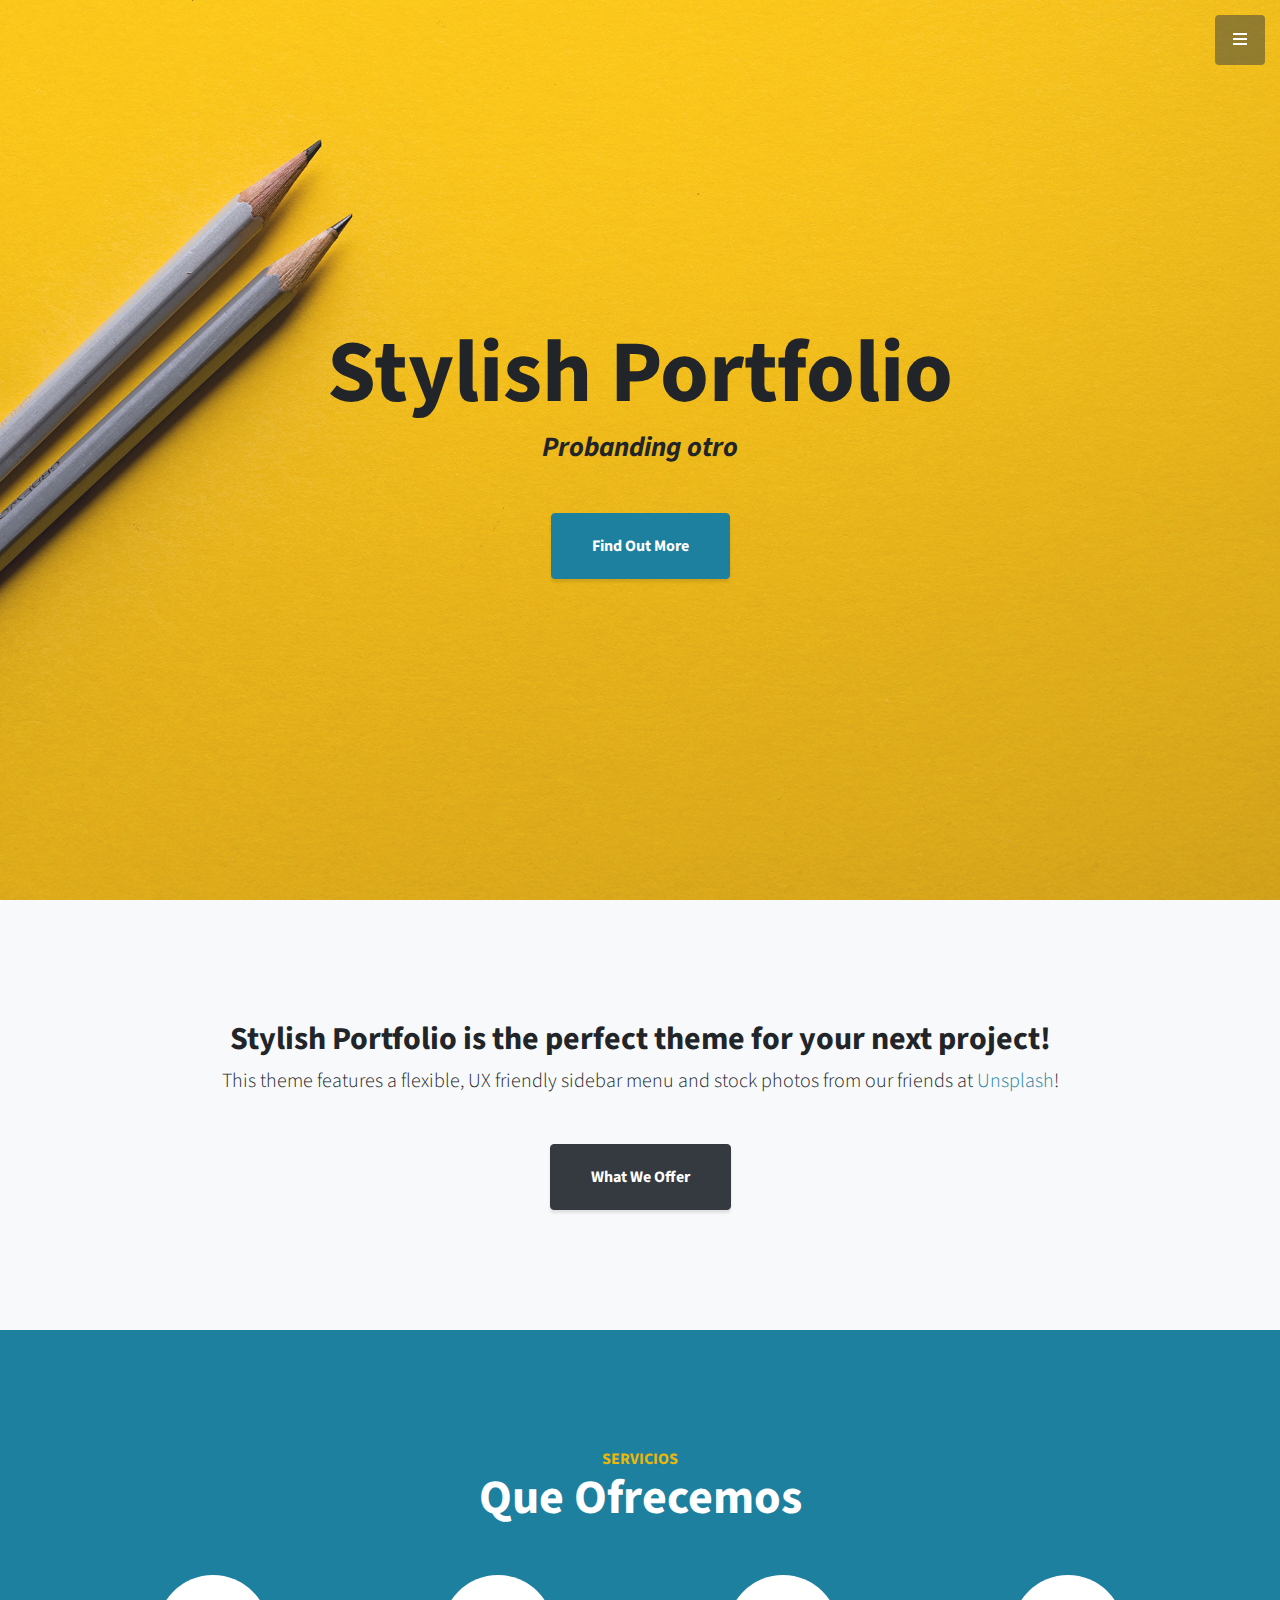
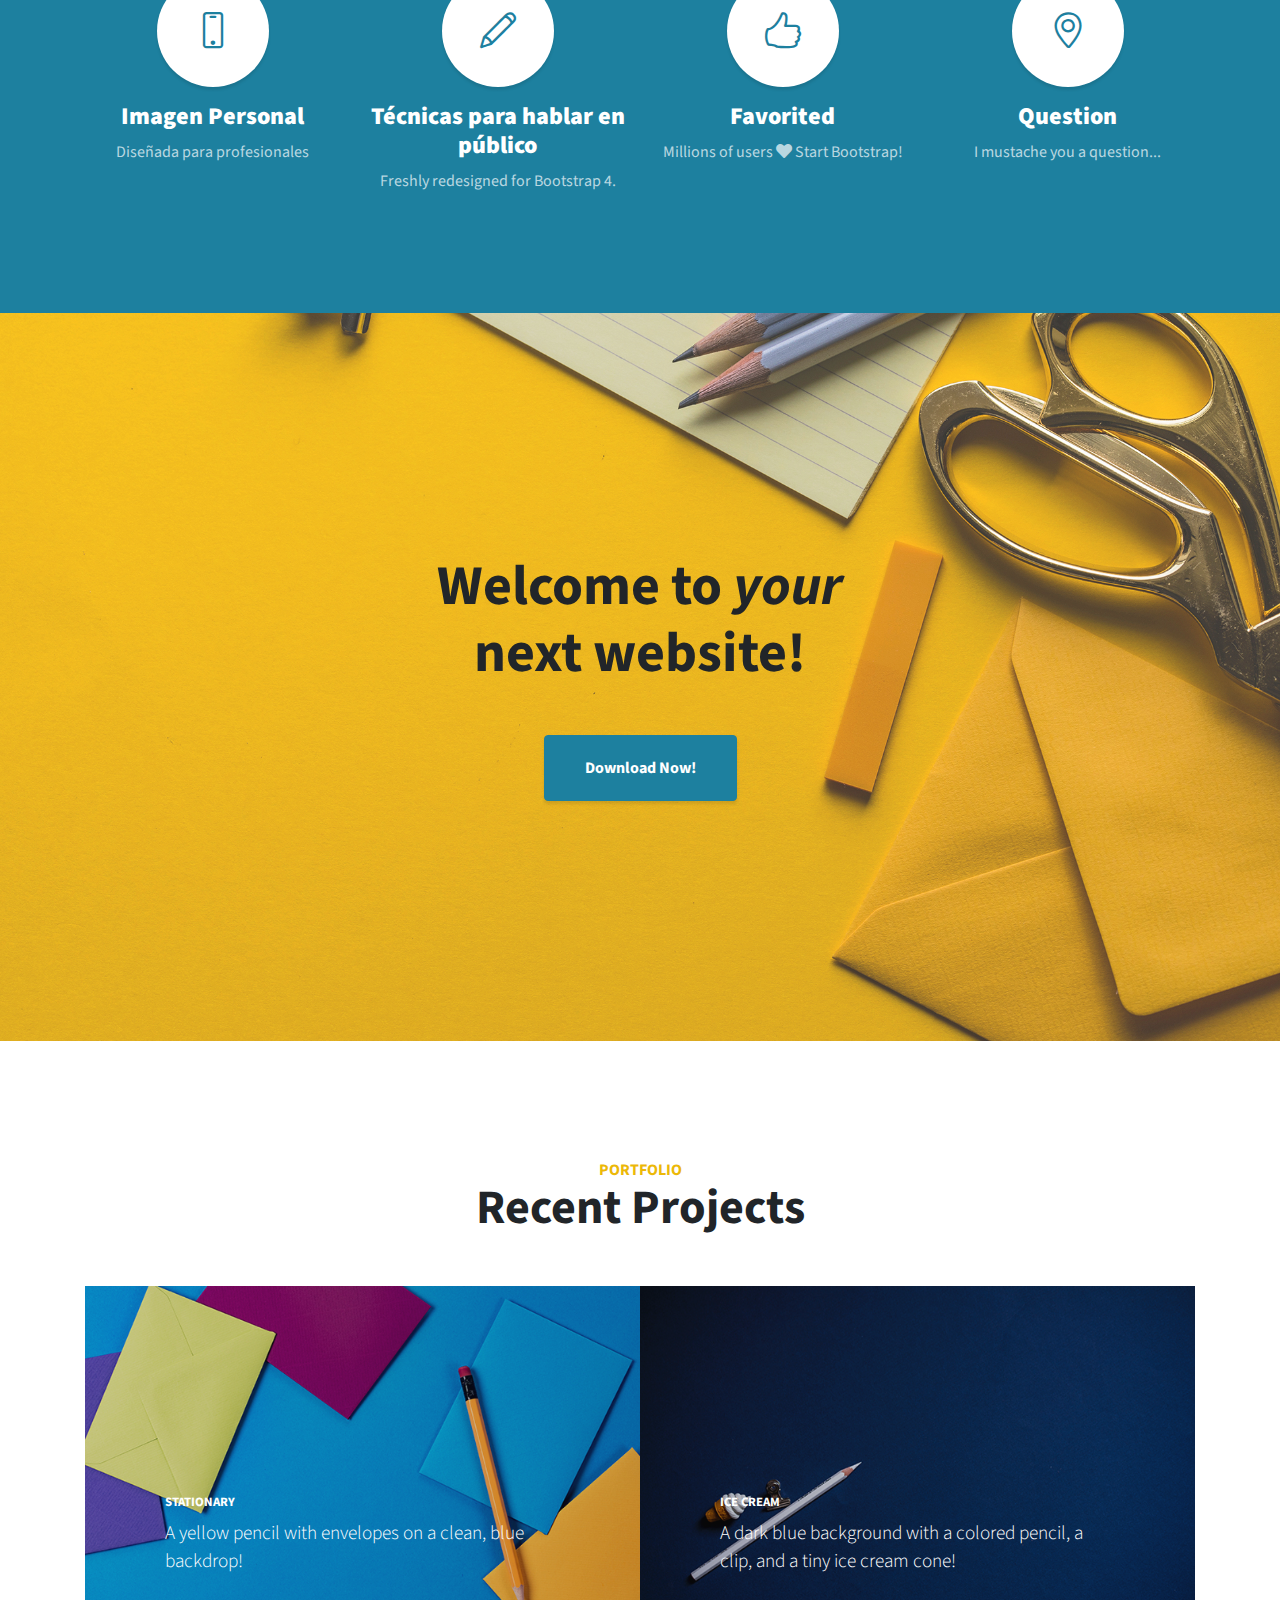
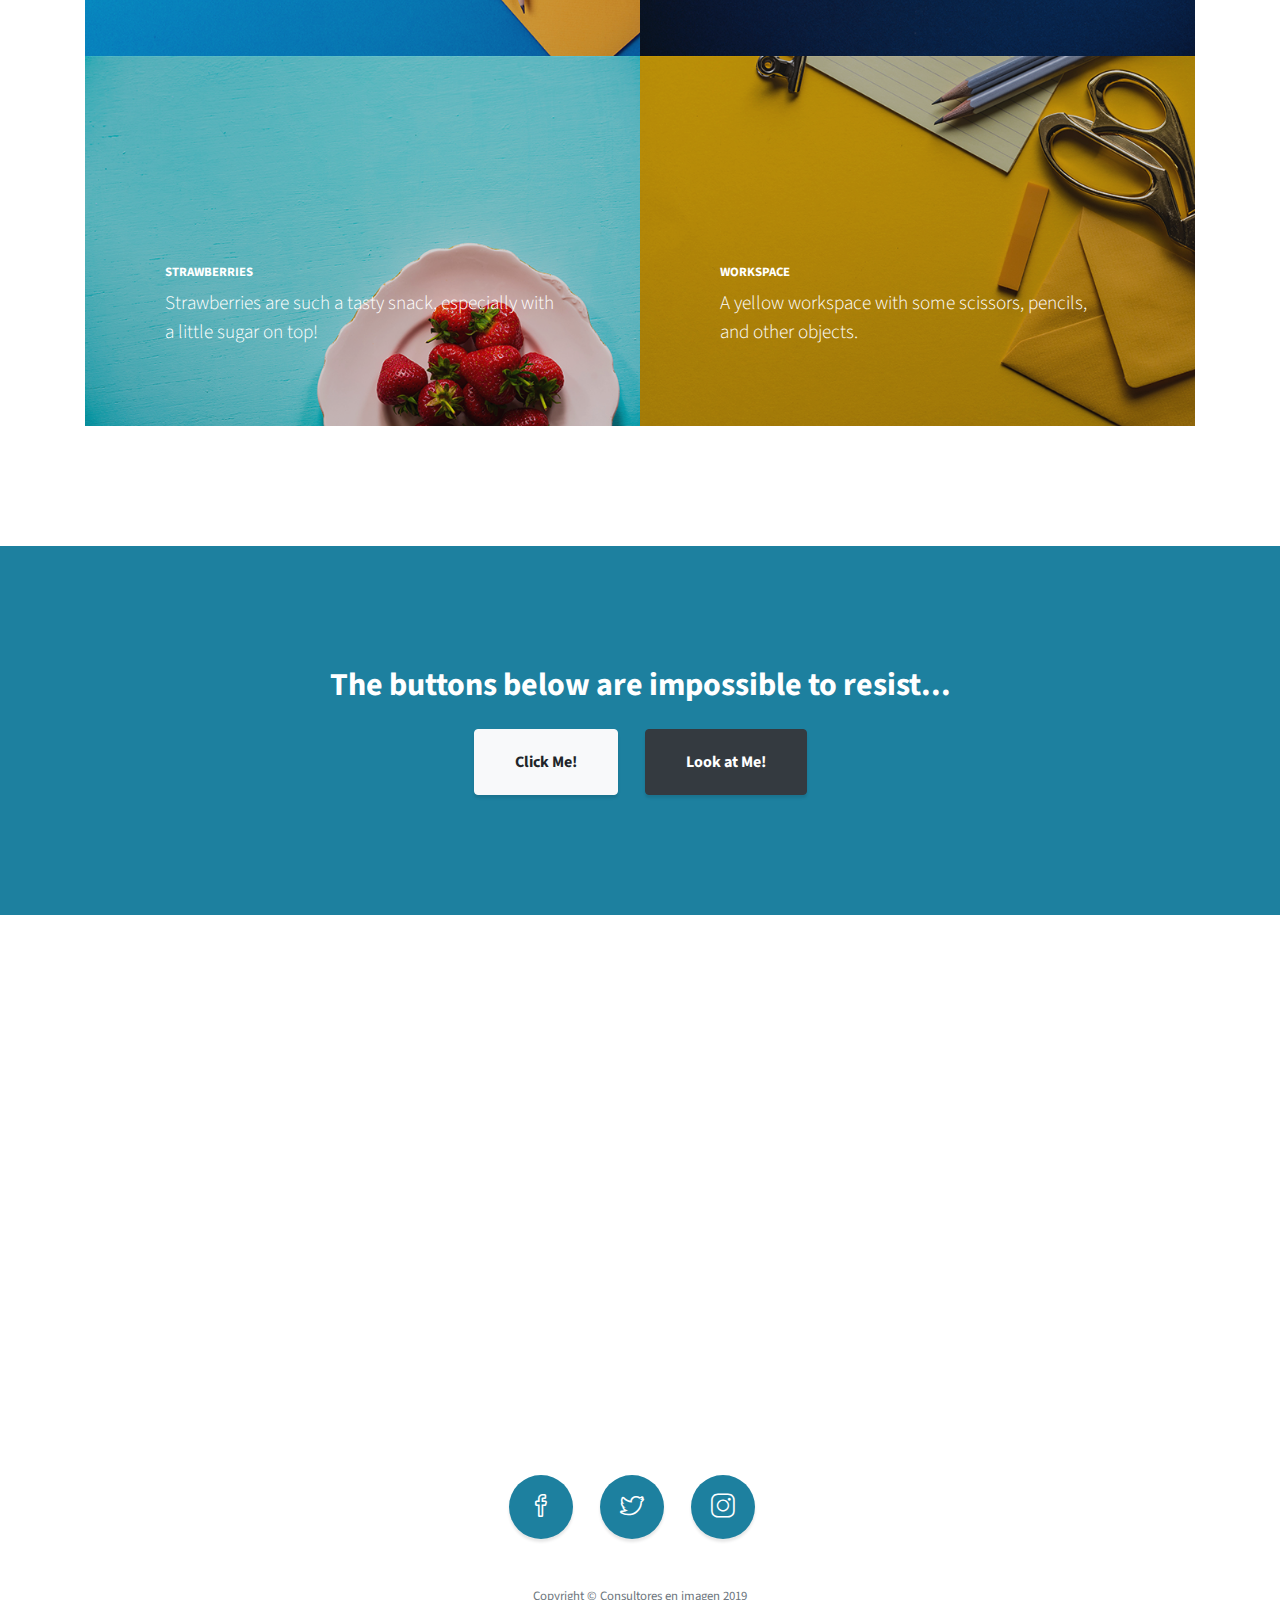
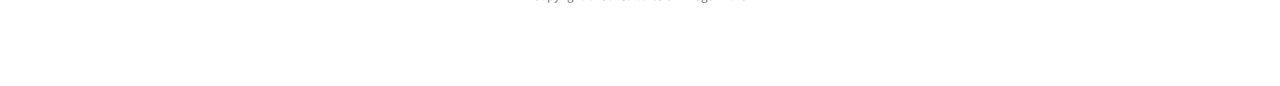
==== otro.html @ 64cc4045 "nueva pagina- link otro" ====
<!DOCTYPE html>
<html lang="en">

<head>

  <meta charset="utf-8">
  <meta name="viewport" content="width=device-width, initial-scale=1, shrink-to-fit=no">
  <meta name="description" content="">
  <meta name="author" content="">

  <title>Consultores en imagen</title>

  <!-- Bootstrap Core CSS -->
  <link href="vendor/bootstrap/css/bootstrap.min.css" rel="stylesheet">

  <!-- Custom Fonts -->
  <link href="vendor/fontawesome-free/css/all.min.css" rel="stylesheet" type="text/css">
  <link href="https://fonts.googleapis.com/css?family=Source+Sans+Pro:300,400,700,300italic,400italic,700italic" rel="stylesheet" type="text/css">
  <link href="vendor/simple-line-icons/css/simple-line-icons.css" rel="stylesheet">

  <!-- Custom CSS -->
  <link href="css/stylish-portfolio.min.css" rel="stylesheet">

</head>

<body id="page-top">

  <!-- Navigation -->
  <a class="menu-toggle rounded" href="#">
    <i class="fas fa-bars"></i>
  </a>
  <nav id="sidebar-wrapper">
    <ul class="sidebar-nav">
      <li class="sidebar-brand">
        <a class="js-scroll-trigger" href="#page-top">Start Bootstrap</a>
      </li>
      <li class="sidebar-nav-item">
        <a class="js-scroll-trigger" href="#page-top">Home</a>
      </li>
      <li class="sidebar-nav-item">
        <a class="js-scroll-trigger" href="#about">About</a>
      </li>
      <li class="sidebar-nav-item">
        <a class="js-scroll-trigger" href="#services">Services</a>
      </li>
      <li class="sidebar-nav-item">
        <a class="js-scroll-trigger" href="#portfolio">Portfolio</a>
      </li>
      <li class="sidebar-nav-item">
        <a class="js-scroll-trigger" href="#contact">Contact</a>
      </li>
    </ul>
  </nav>

  <!-- Header -->
  <header class="masthead d-flex">
    <div class="container text-center my-auto">
      <h1 class="mb-1">Stylish Portfolio</h1>
      <h3 class="mb-5">
        <em>Probanding otro
        </em>
      </h3>
      <a class="btn btn-primary btn-xl js-scroll-trigger" href="#about">Find Out More</a>
    </div>
    <div class="overlay"></div>
  </header>

  <!-- About -->
  <section class="content-section bg-light" id="about">
    <div class="container text-center">
      <div class="row">
        <div class="col-lg-10 mx-auto">
          <h2>Stylish Portfolio is the perfect theme for your next project!</h2>
          <p class="lead mb-5">This theme features a flexible, UX friendly sidebar menu and stock photos from our friends at
            <a href="https://unsplash.com/">Unsplash</a>!</p>
          <a class="btn btn-dark btn-xl js-scroll-trigger" href="#services">What We Offer</a>
        </div>
      </div>
    </div>
  </section>

  <!-- Services -->
  <section class="content-section bg-primary text-white text-center" id="services">
    <div class="container">
      <div class="content-section-heading">
        <h3 class="text-secondary mb-0">Servicios</h3>
        <h2 class="mb-5">Que Ofrecemos</h2>
      </div>
      <div class="row">
        <div class="col-lg-3 col-md-6 mb-5 mb-lg-0">
          <span class="service-icon rounded-circle mx-auto mb-3">
            <i class="icon-screen-smartphone"></i>
          </span>
          <h4>
            <strong>Imagen Personal</strong>
          </h4>
          <p class="text-faded mb-0">Diseñada para profesionales</p>
        </div>
        <div class="col-lg-3 col-md-6 mb-5 mb-lg-0">
          <span class="service-icon rounded-circle mx-auto mb-3">
            <i class="icon-pencil"></i>
          </span>
          <h4>
            <strong>Técnicas para hablar en público</strong>
          </h4>
          <p class="text-faded mb-0">Freshly redesigned for Bootstrap 4.</p>
        </div>
        <div class="col-lg-3 col-md-6 mb-5 mb-md-0">
          <span class="service-icon rounded-circle mx-auto mb-3">
            <i class="icon-like"></i>
          </span>
          <h4>
            <strong>Favorited</strong>
          </h4>
          <p class="text-faded mb-0">Millions of users
            <i class="fas fa-heart"></i>
            Start Bootstrap!</p>
        </div>
        <div class="col-lg-3 col-md-6">
          <span class="service-icon rounded-circle mx-auto mb-3">
            <i class="icon-location-pin"></i>
          </span>
          <h4>
            <strong>Question</strong>
          </h4>
          <p class="text-faded mb-0">I mustache you a question...</p>
        </div>
      </div>
    </div>
  </section>

  <!-- Callout -->
  <section class="callout">
    <div class="container text-center">
      <h2 class="mx-auto mb-5">Welcome to
        <em>your</em>
        next website!</h2>
      <a class="btn btn-primary btn-xl" href="https://startbootstrap.com/template-overviews/stylish-portfolio/">Download Now!</a>
    </div>
  </section>

  <!-- Portfolio -->
  <section class="content-section" id="portfolio">
    <div class="container">
      <div class="content-section-heading text-center">
        <h3 class="text-secondary mb-0">Portfolio</h3>
        <h2 class="mb-5">Recent Projects</h2>
      </div>
      <div class="row no-gutters">
        <div class="col-lg-6">
          <a class="portfolio-item" href="#">
            <span class="caption">
              <span class="caption-content">
                <h2>Stationary</h2>
                <p class="mb-0">A yellow pencil with envelopes on a clean, blue backdrop!</p>
              </span>
            </span>
            <img class="img-fluid" src="img/portfolio-1.jpg" alt="">
          </a>
        </div>
        <div class="col-lg-6">
          <a class="portfolio-item" href="#">
            <span class="caption">
              <span class="caption-content">
                <h2>Ice Cream</h2>
                <p class="mb-0">A dark blue background with a colored pencil, a clip, and a tiny ice cream cone!</p>
              </span>
            </span>
            <img class="img-fluid" src="img/portfolio-2.jpg" alt="">
          </a>
        </div>
        <div class="col-lg-6">
          <a class="portfolio-item" href="#">
            <span class="caption">
              <span class="caption-content">
                <h2>Strawberries</h2>
                <p class="mb-0">Strawberries are such a tasty snack, especially with a little sugar on top!</p>
              </span>
            </span>
            <img class="img-fluid" src="img/portfolio-3.jpg" alt="">
          </a>
        </div>
        <div class="col-lg-6">
          <a class="portfolio-item" href="#">
            <span class="caption">
              <span class="caption-content">
                <h2>Workspace</h2>
                <p class="mb-0">A yellow workspace with some scissors, pencils, and other objects.</p>
              </span>
            </span>
            <img class="img-fluid" src="img/portfolio-4.jpg" alt="">
          </a>
        </div>
      </div>
    </div>
  </section>

  <!-- Call to Action -->
  <section class="content-section bg-primary text-white">
    <div class="container text-center">
      <h2 class="mb-4">The buttons below are impossible to resist...</h2>
      <a href="#" class="btn btn-xl btn-light mr-4">Click Me!</a>
      <a href="#" class="btn btn-xl btn-dark">Look at Me!</a>
    </div>
  </section>

  <!-- Map -->
  <section id="contact" class="map">
    <iframe width="100%" height="100%" frameborder="0" scrolling="no" marginheight="0" marginwidth="0" src="https://maps.google.com/maps?f=q&amp;source=s_q&amp;hl=en&amp;geocode=&amp;q=Twitter,+Inc.,+Market+Street,+San+Francisco,+CA&amp;aq=0&amp;oq=twitter&amp;sll=28.659344,-81.187888&amp;sspn=0.128789,0.264187&amp;ie=UTF8&amp;hq=Twitter,+Inc.,+Market+Street,+San+Francisco,+CA&amp;t=m&amp;z=15&amp;iwloc=A&amp;output=embed"></iframe>
    <br />
    <small>
      <a href="https://www.google.com/maps/place/Avante/@14.5977431,-90.5126934,14z/data=!4m8!1m2!2m1!1s2da.+Calle+23-80,+Zona+15+V.+H.II+Edificio+Avante+Of.+1301!3m4!1s0x8589a375ebe793af:0x4875a5f6a0b02516!8m2!3d14.5836874!4d-90.4870325"></a>
    </small>
  </section>

  <!-- Footer -->
  <footer class="footer text-center">
    <div class="container">
      <ul class="list-inline mb-5">
        <li class="list-inline-item">
          <a class="social-link rounded-circle text-white mr-3" href="http://www.instagram.com/joseeruano">
            <i class="icon-social-facebook"></i>
          </a>
        </li>
        <li class="list-inline-item">
          <a class="social-link rounded-circle text-white mr-3" href="#">
            <i class="icon-social-twitter"></i>
          </a>
        </li>
        <li class="list-inline-item">
          <a class="social-link rounded-circle text-white mr-3" href="http://www.instagram.com/joseeruano">
            <i class="icon-social-instagram"></i>
          </a>
        </li>

          </a>
        </li>
      </ul>
      <p class="text-muted small mb-0">Copyright &copy; Consultores en imagen 2019</p>
    </div>
  </footer>

  <!-- Scroll to Top Button-->
  <a class="scroll-to-top rounded js-scroll-trigger" href="#page-top">
    <i class="fas fa-angle-up"></i>
  </a>

  <!-- Bootstrap core JavaScript -->
  <script src="vendor/jquery/jquery.min.js"></script>
  <script src="vendor/bootstrap/js/bootstrap.bundle.min.js"></script>

  <!-- Plugin JavaScript -->
  <script src="vendor/jquery-easing/jquery.easing.min.js"></script>

  <!-- Custom scripts for this template -->
  <script src="js/stylish-portfolio.min.js"></script>

</body>

</html>
---- vendor/fontawesome-free/css/all.min.css ----
.fa,.fab,.fal,.far,.fas{-moz-osx-font-smoothing:grayscale;-webkit-font-smoothing:antialiased;display:inline-block;font-style:normal;font-variant:normal;text-rendering:auto;line-height:1}.fa-lg{font-size:1.33333em;line-height:.75em;vertical-align:-.0667em}.fa-xs{font-size:.75em}.fa-sm{font-size:.875em}.fa-1x{font-size:1em}.fa-2x{font-size:2em}.fa-3x{font-size:3em}.fa-4x{font-size:4em}.fa-5x{font-size:5em}.fa-6x{font-size:6em}.fa-7x{font-size:7em}.fa-8x{font-size:8em}.fa-9x{font-size:9em}.fa-10x{font-size:10em}.fa-fw{text-align:center;width:1.25em}.fa-ul{list-style-type:none;margin-left:2.5em;padding-left:0}.fa-ul>li{position:relative}.fa-li{left:-2em;position:absolute;text-align:center;width:2em;line-height:inherit}.fa-border{border:.08em solid #eee;border-radius:.1em;padding:.2em .25em .15em}.fa-pull-left{float:left}.fa-pull-right{float:right}.fa.fa-pull-left,.fab.fa-pull-left,.fal.fa-pull-left,.far.fa-pull-left,.fas.fa-pull-left{margin-right:.3em}.fa.fa-pull-right,.fab.fa-pull-right,.fal.fa-pull-right,.far.fa-pull-right,.fas.fa-pull-right{margin-left:.3em}.fa-spin{animation:fa-spin 2s infinite linear}.fa-pulse{animation:fa-spin 1s infinite steps(8)}@keyframes fa-spin{0%{transform:rotate(0deg)}to{transform:rotate(1turn)}}.fa-rotate-90{-ms-filter:"progid:DXImageTransform.Microsoft.BasicImage(rotation=1)";transform:rotate(90deg)}.fa-rotate-180{-ms-filter:"progid:DXImageTransform.Microsoft.BasicImage(rotation=2)";transform:rotate(180deg)}.fa-rotate-270{-ms-filter:"progid:DXImageTransform.Microsoft.BasicImage(rotation=3)";transform:rotate(270deg)}.fa-flip-horizontal{-ms-filter:"progid:DXImageTransform.Microsoft.BasicImage(rotation=0, mirror=1)";transform:scaleX(-1)}.fa-flip-vertical{transform:scaleY(-1)}.fa-flip-both,.fa-flip-horizontal.fa-flip-vertical,.fa-flip-vertical{-ms-filter:"progid:DXImageTransform.Microsoft.BasicImage(rotation=2, mirror=1)"}.fa-flip-both,.fa-flip-horizontal.fa-flip-vertical{transform:scale(-1)}:root .fa-flip-both,:root .fa-flip-horizontal,:root .fa-flip-vertical,:root .fa-rotate-90,:root .fa-rotate-180,:root .fa-rotate-270{filter:none}.fa-stack{display:inline-block;height:2em;line-height:2em;position:relative;vertical-align:middle;width:2.5em}.fa-stack-1x,.fa-stack-2x{left:0;position:absolute;text-align:center;width:100%}.fa-stack-1x{line-height:inherit}.fa-stack-2x{font-size:2em}.fa-inverse{color:#fff}.fa-500px:before{content:"\f26e"}.fa-accessible-icon:before{content:"\f368"}.fa-accusoft:before{content:"\f369"}.fa-acquisitions-incorporated:before{content:"\f6af"}.fa-ad:before{content:"\f641"}.fa-address-book:before{content:"\f2b9"}.fa-address-card:before{content:"\f2bb"}.fa-adjust:before{content:"\f042"}.fa-adn:before{content:"\f170"}.fa-adobe:before{content:"\f778"}.fa-adversal:before{content:"\f36a"}.fa-affiliatetheme:before{content:"\f36b"}.fa-air-freshener:before{content:"\f5d0"}.fa-algolia:before{content:"\f36c"}.fa-align-center:before{content:"\f037"}.fa-align-justify:before{content:"\f039"}.fa-align-left:before{content:"\f036"}.fa-align-right:before{content:"\f038"}.fa-alipay:before{content:"\f642"}.fa-allergies:before{content:"\f461"}.fa-amazon:before{content:"\f270"}.fa-amazon-pay:before{content:"\f42c"}.fa-ambulance:before{content:"\f0f9"}.fa-american-sign-language-interpreting:before{content:"\f2a3"}.fa-amilia:before{content:"\f36d"}.fa-anchor:before{content:"\f13d"}.fa-android:before{content:"\f17b"}.fa-angellist:before{content:"\f209"}.fa-angle-double-down:before{content:"\f103"}.fa-angle-double-left:before{content:"\f100"}.fa-angle-double-right:before{content:"\f101"}.fa-angle-double-up:before{content:"\f102"}.fa-angle-down:before{content:"\f107"}.fa-angle-left:before{content:"\f104"}.fa-angle-right:before{content:"\f105"}.fa-angle-up:before{content:"\f106"}.fa-angry:before{content:"\f556"}.fa-angrycreative:before{content:"\f36e"}.fa-angular:before{content:"\f420"}.fa-ankh:before{content:"\f644"}.fa-app-store:before{content:"\f36f"}.fa-app-store-ios:before{content:"\f370"}.fa-apper:before{content:"\f371"}.fa-apple:before{content:"\f179"}.fa-apple-alt:before{content:"\f5d1"}.fa-apple-pay:before{content:"\f415"}.fa-archive:before{content:"\f187"}.fa-archway:before{content:"\f557"}.fa-arrow-alt-circle-down:before{content:"\f358"}.fa-arrow-alt-circle-left:before{content:"\f359"}.fa-arrow-alt-circle-right:before{content:"\f35a"}.fa-arrow-alt-circle-up:before{content:"\f35b"}.fa-arrow-circle-down:before{content:"\f0ab"}.fa-arrow-circle-left:before{content:"\f0a8"}.fa-arrow-circle-right:before{content:"\f0a9"}.fa-arrow-circle-up:before{content:"\f0aa"}.fa-arrow-down:before{content:"\f063"}.fa-arrow-left:before{content:"\f060"}.fa-arrow-right:before{content:"\f061"}.fa-arrow-up:before{content:"\f062"}.fa-arrows-alt:before{content:"\f0b2"}.fa-arrows-alt-h:before{content:"\f337"}.fa-arrows-alt-v:before{content:"\f338"}.fa-artstation:before{content:"\f77a"}.fa-assistive-listening-systems:before{content:"\f2a2"}.fa-asterisk:before{content:"\f069"}.fa-asymmetrik:before{content:"\f372"}.fa-at:before{content:"\f1fa"}.fa-atlas:before{content:"\f558"}.fa-atlassian:before{content:"\f77b"}.fa-atom:before{content:"\f5d2"}.fa-audible:before{content:"\f373"}.fa-audio-description:before{content:"\f29e"}.fa-autoprefixer:before{content:"\f41c"}.fa-avianex:before{content:"\f374"}.fa-aviato:before{content:"\f421"}.fa-award:before{content:"\f559"}.fa-aws:before{content:"\f375"}.fa-baby:before{content:"\f77c"}.fa-baby-carriage:before{content:"\f77d"}.fa-backspace:before{content:"\f55a"}.fa-backward:before{content:"\f04a"}.fa-bacon:before{content:"\f7e5"}.fa-balance-scale:before{content:"\f24e"}.fa-ban:before{content:"\f05e"}.fa-band-aid:before{content:"\f462"}.fa-bandcamp:before{content:"\f2d5"}.fa-barcode:before{content:"\f02a"}.fa-bars:before{content:"\f0c9"}.fa-baseball-ball:before{content:"\f433"}.fa-basketball-ball:before{content:"\f434"}.fa-bath:before{content:"\f2cd"}.fa-battery-empty:before{content:"\f244"}.fa-battery-full:before{content:"\f240"}.fa-battery-half:before{content:"\f242"}.fa-battery-quarter:before{content:"\f243"}.fa-battery-three-quarters:before{content:"\f241"}.fa-bed:before{content:"\f236"}.fa-beer:before{content:"\f0fc"}.fa-behance:before{content:"\f1b4"}.fa-behance-square:before{content:"\f1b5"}.fa-bell:before{content:"\f0f3"}.fa-bell-slash:before{content:"\f1f6"}.fa-bezier-curve:before{content:"\f55b"}.fa-bible:before{content:"\f647"}.fa-bicycle:before{content:"\f206"}.fa-bimobject:before{content:"\f378"}.fa-binoculars:before{content:"\f1e5"}.fa-biohazard:before{content:"\f780"}.fa-birthday-cake:before{content:"\f1fd"}.fa-bitbucket:before{content:"\f171"}.fa-bitcoin:before{content:"\f379"}.fa-bity:before{content:"\f37a"}.fa-black-tie:before{content:"\f27e"}.fa-blackberry:before{content:"\f37b"}.fa-blender:before{content:"\f517"}.fa-blender-phone:before{content:"\f6b6"}.fa-blind:before{content:"\f29d"}.fa-blog:before{content:"\f781"}.fa-blogger:before{content:"\f37c"}.fa-blogger-b:before{content:"\f37d"}.fa-bluetooth:before{content:"\f293"}.fa-bluetooth-b:before{content:"\f294"}.fa-bold:before{content:"\f032"}.fa-bolt:before{content:"\f0e7"}.fa-bomb:before{content:"\f1e2"}.fa-bone:before{content:"\f5d7"}.fa-bong:before{content:"\f55c"}.fa-book:before{content:"\f02d"}.fa-book-dead:before{content:"\f6b7"}.fa-book-medical:before{content:"\f7e6"}.fa-book-open:before{content:"\f518"}.fa-book-reader:before{content:"\f5da"}.fa-bookmark:before{content:"\f02e"}.fa-bowling-ball:before{content:"\f436"}.fa-box:before{content:"\f466"}.fa-box-open:before{content:"\f49e"}.fa-boxes:before{content:"\f468"}.fa-braille:before{content:"\f2a1"}.fa-brain:before{content:"\f5dc"}.fa-bread-slice:before{content:"\f7ec"}.fa-briefcase:before{content:"\f0b1"}.fa-briefcase-medical:before{content:"\f469"}.fa-broadcast-tower:before{content:"\f519"}.fa-broom:before{content:"\f51a"}.fa-brush:before{content:"\f55d"}.fa-btc:before{content:"\f15a"}.fa-bug:before{content:"\f188"}.fa-building:before{content:"\f1ad"}.fa-bullhorn:before{content:"\f0a1"}.fa-bullseye:before{content:"\f140"}.fa-burn:before{content:"\f46a"}.fa-buromobelexperte:before{content:"\f37f"}.fa-bus:before{content:"\f207"}.fa-bus-alt:before{content:"\f55e"}.fa-business-time:before{content:"\f64a"}.fa-buysellads:before{content:"\f20d"}.fa-calculator:before{content:"\f1ec"}.fa-calendar:before{content:"\f133"}.fa-calendar-alt:before{content:"\f073"}.fa-calendar-check:before{content:"\f274"}.fa-calendar-day:before{content:"\f783"}.fa-calendar-minus:before{content:"\f272"}.fa-calendar-plus:before{content:"\f271"}.fa-calendar-times:before{content:"\f273"}.fa-calendar-week:before{content:"\f784"}.fa-camera:before{content:"\f030"}.fa-camera-retro:before{content:"\f083"}.fa-campground:before{content:"\f6bb"}.fa-canadian-maple-leaf:before{content:"\f785"}.fa-candy-cane:before{content:"\f786"}.fa-cannabis:before{content:"\f55f"}.fa-capsules:before{content:"\f46b"}.fa-car:before{content:"\f1b9"}.fa-car-alt:before{content:"\f5de"}.fa-car-battery:before{content:"\f5df"}.fa-car-crash:before{content:"\f5e1"}.fa-car-side:before{content:"\f5e4"}.fa-caret-down:before{content:"\f0d7"}.fa-caret-left:before{content:"\f0d9"}.fa-caret-right:before{content:"\f0da"}.fa-caret-square-down:before{content:"\f150"}.fa-caret-square-left:before{content:"\f191"}.fa-caret-square-right:before{content:"\f152"}.fa-caret-square-up:before{content:"\f151"}.fa-caret-up:before{content:"\f0d8"}.fa-carrot:before{content:"\f787"}.fa-cart-arrow-down:before{content:"\f218"}.fa-cart-plus:before{content:"\f217"}.fa-cash-register:before{content:"\f788"}.fa-cat:before{content:"\f6be"}.fa-cc-amazon-pay:before{content:"\f42d"}.fa-cc-amex:before{content:"\f1f3"}.fa-cc-apple-pay:before{content:"\f416"}.fa-cc-diners-club:before{content:"\f24c"}.fa-cc-discover:before{content:"\f1f2"}.fa-cc-jcb:before{content:"\f24b"}.fa-cc-mastercard:before{content:"\f1f1"}.fa-cc-paypal:before{content:"\f1f4"}.fa-cc-stripe:before{content:"\f1f5"}.fa-cc-visa:before{content:"\f1f0"}.fa-centercode:before{content:"\f380"}.fa-centos:before{content:"\f789"}.fa-certificate:before{content:"\f0a3"}.fa-chair:before{content:"\f6c0"}.fa-chalkboard:before{content:"\f51b"}.fa-chalkboard-teacher:before{content:"\f51c"}.fa-charging-station:before{content:"\f5e7"}.fa-chart-area:before{content:"\f1fe"}.fa-chart-bar:before{content:"\f080"}.fa-chart-line:before{content:"\f201"}.fa-chart-pie:before{content:"\f200"}.fa-check:before{content:"\f00c"}.fa-check-circle:before{content:"\f058"}.fa-check-double:before{content:"\f560"}.fa-check-square:before{content:"\f14a"}.fa-cheese:before{content:"\f7ef"}.fa-chess:before{content:"\f439"}.fa-chess-bishop:before{content:"\f43a"}.fa-chess-board:before{content:"\f43c"}.fa-chess-king:before{content:"\f43f"}.fa-chess-knight:before{content:"\f441"}.fa-chess-pawn:before{content:"\f443"}.fa-chess-queen:before{content:"\f445"}.fa-chess-rook:before{content:"\f447"}.fa-chevron-circle-down:before{content:"\f13a"}.fa-chevron-circle-left:before{content:"\f137"}.fa-chevron-circle-right:before{content:"\f138"}.fa-chevron-circle-up:before{content:"\f139"}.fa-chevron-down:before{content:"\f078"}.fa-chevron-left:before{content:"\f053"}.fa-chevron-right:before{content:"\f054"}.fa-chevron-up:before{content:"\f077"}.fa-child:before{content:"\f1ae"}.fa-chrome:before{content:"\f268"}.fa-church:before{content:"\f51d"}.fa-circle:before{content:"\f111"}.fa-circle-notch:before{content:"\f1ce"}.fa-city:before{content:"\f64f"}.fa-clinic-medical:before{content:"\f7f2"}.fa-clipboard:before{content:"\f328"}.fa-clipboard-check:before{content:"\f46c"}.fa-clipboard-list:before{content:"\f46d"}.fa-clock:before{content:"\f017"}.fa-clone:before{content:"\f24d"}.fa-closed-captioning:before{content:"\f20a"}.fa-cloud:before{content:"\f0c2"}.fa-cloud-download-alt:before{content:"\f381"}.fa-cloud-meatball:before{content:"\f73b"}.fa-cloud-moon:before{content:"\f6c3"}.fa-cloud-moon-rain:before{content:"\f73c"}.fa-cloud-rain:before{content:"\f73d"}.fa-cloud-showers-heavy:before{content:"\f740"}.fa-cloud-sun:before{content:"\f6c4"}.fa-cloud-sun-rain:before{content:"\f743"}.fa-cloud-upload-alt:before{content:"\f382"}.fa-cloudscale:before{content:"\f383"}.fa-cloudsmith:before{content:"\f384"}.fa-cloudversify:before{content:"\f385"}.fa-cocktail:before{content:"\f561"}.fa-code:before{content:"\f121"}.fa-code-branch:before{content:"\f126"}.fa-codepen:before{content:"\f1cb"}.fa-codiepie:before{content:"\f284"}.fa-coffee:before{content:"\f0f4"}.fa-cog:before{content:"\f013"}.fa-cogs:before{content:"\f085"}.fa-coins:before{content:"\f51e"}.fa-columns:before{content:"\f0db"}.fa-comment:before{content:"\f075"}.fa-comment-alt:before{content:"\f27a"}.fa-comment-dollar:before{content:"\f651"}.fa-comment-dots:before{content:"\f4ad"}.fa-comment-medical:before{content:"\f7f5"}.fa-comment-slash:before{content:"\f4b3"}.fa-comments:before{content:"\f086"}.fa-comments-dollar:before{content:"\f653"}.fa-compact-disc:before{content:"\f51f"}.fa-compass:before{content:"\f14e"}.fa-compress:before{content:"\f066"}.fa-compress-arrows-alt:before{content:"\f78c"}.fa-concierge-bell:before{content:"\f562"}.fa-confluence:before{content:"\f78d"}.fa-connectdevelop:before{content:"\f20e"}.fa-contao:before{content:"\f26d"}.fa-cookie:before{content:"\f563"}.fa-cookie-bite:before{content:"\f564"}.fa-copy:before{content:"\f0c5"}.fa-copyright:before{content:"\f1f9"}.fa-couch:before{content:"\f4b8"}.fa-cpanel:before{content:"\f388"}.fa-creative-commons:before{content:"\f25e"}.fa-creative-commons-by:before{content:"\f4e7"}.fa-creative-commons-nc:before{content:"\f4e8"}.fa-creative-commons-nc-eu:before{content:"\f4e9"}.fa-creative-commons-nc-jp:before{content:"\f4ea"}.fa-creative-commons-nd:before{content:"\f4eb"}.fa-creative-commons-pd:before{content:"\f4ec"}.fa-creative-commons-pd-alt:before{content:"\f4ed"}.fa-creative-commons-remix:before{content:"\f4ee"}.fa-creative-commons-sa:before{content:"\f4ef"}.fa-creative-commons-sampling:before{content:"\f4f0"}.fa-creative-commons-sampling-plus:before{content:"\f4f1"}.fa-creative-commons-share:before{content:"\f4f2"}.fa-creative-commons-zero:before{content:"\f4f3"}.fa-credit-card:before{content:"\f09d"}.fa-critical-role:before{content:"\f6c9"}.fa-crop:before{content:"\f125"}.fa-crop-alt:before{content:"\f565"}.fa-cross:before{content:"\f654"}.fa-crosshairs:before{content:"\f05b"}.fa-crow:before{content:"\f520"}.fa-crown:before{content:"\f521"}.fa-crutch:before{content:"\f7f7"}.fa-css3:before{content:"\f13c"}.fa-css3-alt:before{content:"\f38b"}.fa-cube:before{content:"\f1b2"}.fa-cubes:before{content:"\f1b3"}.fa-cut:before{content:"\f0c4"}.fa-cuttlefish:before{content:"\f38c"}.fa-d-and-d:before{content:"\f38d"}.fa-d-and-d-beyond:before{content:"\f6ca"}.fa-dashcube:before{content:"\f210"}.fa-database:before{content:"\f1c0"}.fa-deaf:before{content:"\f2a4"}.fa-delicious:before{content:"\f1a5"}.fa-democrat:before{content:"\f747"}.fa-deploydog:before{content:"\f38e"}.fa-deskpro:before{content:"\f38f"}.fa-desktop:before{content:"\f108"}.fa-dev:before{content:"\f6cc"}.fa-deviantart:before{content:"\f1bd"}.fa-dharmachakra:before{content:"\f655"}.fa-dhl:before{content:"\f790"}.fa-diagnoses:before{content:"\f470"}.fa-diaspora:before{content:"\f791"}.fa-dice:before{content:"\f522"}.fa-dice-d20:before{content:"\f6cf"}.fa-dice-d6:before{content:"\f6d1"}.fa-dice-five:before{content:"\f523"}.fa-dice-four:before{content:"\f524"}.fa-dice-one:before{content:"\f525"}.fa-dice-six:before{content:"\f526"}.fa-dice-three:before{content:"\f527"}.fa-dice-two:before{content:"\f528"}.fa-digg:before{content:"\f1a6"}.fa-digital-ocean:before{content:"\f391"}.fa-digital-tachograph:before{content:"\f566"}.fa-directions:before{content:"\f5eb"}.fa-discord:before{content:"\f392"}.fa-discourse:before{content:"\f393"}.fa-divide:before{content:"\f529"}.fa-dizzy:before{content:"\f567"}.fa-dna:before{content:"\f471"}.fa-dochub:before{content:"\f394"}.fa-docker:before{content:"\f395"}.fa-dog:before{content:"\f6d3"}.fa-dollar-sign:before{content:"\f155"}.fa-dolly:before{content:"\f472"}.fa-dolly-flatbed:before{content:"\f474"}.fa-donate:before{content:"\f4b9"}.fa-door-closed:before{content:"\f52a"}.fa-door-open:before{content:"\f52b"}.fa-dot-circle:before{content:"\f192"}.fa-dove:before{content:"\f4ba"}.fa-download:before{content:"\f019"}.fa-draft2digital:before{content:"\f396"}.fa-drafting-compass:before{content:"\f568"}.fa-dragon:before{content:"\f6d5"}.fa-draw-polygon:before{content:"\f5ee"}.fa-dribbble:before{content:"\f17d"}.fa-dribbble-square:before{content:"\f397"}.fa-dropbox:before{content:"\f16b"}.fa-drum:before{content:"\f569"}.fa-drum-steelpan:before{content:"\f56a"}.fa-drumstick-bite:before{content:"\f6d7"}.fa-drupal:before{content:"\f1a9"}.fa-dumbbell:before{content:"\f44b"}.fa-dumpster:before{content:"\f793"}.fa-dumpster-fire:before{content:"\f794"}.fa-dungeon:before{content:"\f6d9"}.fa-dyalog:before{content:"\f399"}.fa-earlybirds:before{content:"\f39a"}.fa-ebay:before{content:"\f4f4"}.fa-edge:before{content:"\f282"}.fa-edit:before{content:"\f044"}.fa-egg:before{content:"\f7fb"}.fa-eject:before{content:"\f052"}.fa-elementor:before{content:"\f430"}.fa-ellipsis-h:before{content:"\f141"}.fa-ellipsis-v:before{content:"\f142"}.fa-ello:before{content:"\f5f1"}.fa-ember:before{content:"\f423"}.fa-empire:before{content:"\f1d1"}.fa-envelope:before{content:"\f0e0"}.fa-envelope-open:before{content:"\f2b6"}.fa-envelope-open-text:before{content:"\f658"}.fa-envelope-square:before{content:"\f199"}.fa-envira:before{content:"\f299"}.fa-equals:before{content:"\f52c"}.fa-eraser:before{content:"\f12d"}.fa-erlang:before{content:"\f39d"}.fa-ethereum:before{content:"\f42e"}.fa-ethernet:before{content:"\f796"}.fa-etsy:before{content:"\f2d7"}.fa-euro-sign:before{content:"\f153"}.fa-exchange-alt:before{content:"\f362"}.fa-exclamation:before{content:"\f12a"}.fa-exclamation-circle:before{content:"\f06a"}.fa-exclamation-triangle:before{content:"\f071"}.fa-expand:before{content:"\f065"}.fa-expand-arrows-alt:before{content:"\f31e"}.fa-expeditedssl:before{content:"\f23e"}.fa-external-link-alt:before{content:"\f35d"}.fa-external-link-square-alt:before{content:"\f360"}.fa-eye:before{content:"\f06e"}.fa-eye-dropper:before{content:"\f1fb"}.fa-eye-slash:before{content:"\f070"}.fa-facebook:before{content:"\f09a"}.fa-facebook-f:before{content:"\f39e"}.fa-facebook-messenger:before{content:"\f39f"}.fa-facebook-square:before{content:"\f082"}.fa-fantasy-flight-games:before{content:"\f6dc"}.fa-fast-backward:before{content:"\f049"}.fa-fast-forward:before{content:"\f050"}.fa-fax:before{content:"\f1ac"}.fa-feather:before{content:"\f52d"}.fa-feather-alt:before{content:"\f56b"}.fa-fedex:before{content:"\f797"}.fa-fedora:before{content:"\f798"}.fa-female:before{content:"\f182"}.fa-fighter-jet:before{content:"\f0fb"}.fa-figma:before{content:"\f799"}.fa-file:before{content:"\f15b"}.fa-file-alt:before{content:"\f15c"}.fa-file-archive:before{content:"\f1c6"}.fa-file-audio:before{content:"\f1c7"}.fa-file-code:before{content:"\f1c9"}.fa-file-contract:before{content:"\f56c"}.fa-file-csv:before{content:"\f6dd"}.fa-file-download:before{content:"\f56d"}.fa-file-excel:before{content:"\f1c3"}.fa-file-export:before{content:"\f56e"}.fa-file-image:before{content:"\f1c5"}.fa-file-import:before{content:"\f56f"}.fa-file-invoice:before{content:"\f570"}.fa-file-invoice-dollar:before{content:"\f571"}.fa-file-medical:before{content:"\f477"}.fa-file-medical-alt:before{content:"\f478"}.fa-file-pdf:before{content:"\f1c1"}.fa-file-powerpoint:before{content:"\f1c4"}.fa-file-prescription:before{content:"\f572"}.fa-file-signature:before{content:"\f573"}.fa-file-upload:before{content:"\f574"}.fa-file-video:before{content:"\f1c8"}.fa-file-word:before{content:"\f1c2"}.fa-fill:before{content:"\f575"}.fa-fill-drip:before{content:"\f576"}.fa-film:before{content:"\f008"}.fa-filter:before{content:"\f0b0"}.fa-fingerprint:before{content:"\f577"}.fa-fire:before{content:"\f06d"}.fa-fire-alt:before{content:"\f7e4"}.fa-fire-extinguisher:before{content:"\f134"}.fa-firefox:before{content:"\f269"}.fa-first-aid:before{content:"\f479"}.fa-first-order:before{content:"\f2b0"}.fa-first-order-alt:before{content:"\f50a"}.fa-firstdraft:before{content:"\f3a1"}.fa-fish:before{content:"\f578"}.fa-fist-raised:before{content:"\f6de"}.fa-flag:before{content:"\f024"}.fa-flag-checkered:before{content:"\f11e"}.fa-flag-usa:before{content:"\f74d"}.fa-flask:before{content:"\f0c3"}.fa-flickr:before{content:"\f16e"}.fa-flipboard:before{content:"\f44d"}.fa-flushed:before{content:"\f579"}.fa-fly:before{content:"\f417"}.fa-folder:before{content:"\f07b"}.fa-folder-minus:before{content:"\f65d"}.fa-folder-open:before{content:"\f07c"}.fa-folder-plus:before{content:"\f65e"}.fa-font:before{content:"\f031"}.fa-font-awesome:before{content:"\f2b4"}.fa-font-awesome-alt:before{content:"\f35c"}.fa-font-awesome-flag:before{content:"\f425"}.fa-font-awesome-logo-full:before{content:"\f4e6"}.fa-fonticons:before{content:"\f280"}.fa-fonticons-fi:before{content:"\f3a2"}.fa-football-ball:before{content:"\f44e"}.fa-fort-awesome:before{content:"\f286"}.fa-fort-awesome-alt:before{content:"\f3a3"}.fa-forumbee:before{content:"\f211"}.fa-forward:before{content:"\f04e"}.fa-foursquare:before{content:"\f180"}.fa-free-code-camp:before{content:"\f2c5"}.fa-freebsd:before{content:"\f3a4"}.fa-frog:before{content:"\f52e"}.fa-frown:before{content:"\f119"}.fa-frown-open:before{content:"\f57a"}.fa-fulcrum:before{content:"\f50b"}.fa-funnel-dollar:before{content:"\f662"}.fa-futbol:before{content:"\f1e3"}.fa-galactic-republic:before{content:"\f50c"}.fa-galactic-senate:before{content:"\f50d"}.fa-gamepad:before{content:"\f11b"}.fa-gas-pump:before{content:"\f52f"}.fa-gavel:before{content:"\f0e3"}.fa-gem:before{content:"\f3a5"}.fa-genderless:before{content:"\f22d"}.fa-get-pocket:before{content:"\f265"}.fa-gg:before{content:"\f260"}.fa-gg-circle:before{content:"\f261"}.fa-ghost:before{content:"\f6e2"}.fa-gift:before{content:"\f06b"}.fa-gifts:before{content:"\f79c"}.fa-git:before{content:"\f1d3"}.fa-git-square:before{content:"\f1d2"}.fa-github:before{content:"\f09b"}.fa-github-alt:before{content:"\f113"}.fa-github-square:before{content:"\f092"}.fa-gitkraken:before{content:"\f3a6"}.fa-gitlab:before{content:"\f296"}.fa-gitter:before{content:"\f426"}.fa-glass-cheers:before{content:"\f79f"}.fa-glass-martini:before{content:"\f000"}.fa-glass-martini-alt:before{content:"\f57b"}.fa-glass-whiskey:before{content:"\f7a0"}.fa-glasses:before{content:"\f530"}.fa-glide:before{content:"\f2a5"}.fa-glide-g:before{content:"\f2a6"}.fa-globe:before{content:"\f0ac"}.fa-globe-africa:before{content:"\f57c"}.fa-globe-americas:before{content:"\f57d"}.fa-globe-asia:before{content:"\f57e"}.fa-globe-europe:before{content:"\f7a2"}.fa-gofore:before{content:"\f3a7"}.fa-golf-ball:before{content:"\f450"}.fa-goodreads:before{content:"\f3a8"}.fa-goodreads-g:before{content:"\f3a9"}.fa-google:before{content:"\f1a0"}.fa-google-drive:before{content:"\f3aa"}.fa-google-play:before{content:"\f3ab"}.fa-google-plus:before{content:"\f2b3"}.fa-google-plus-g:before{content:"\f0d5"}.fa-google-plus-square:before{content:"\f0d4"}.fa-google-wallet:before{content:"\f1ee"}.fa-gopuram:before{content:"\f664"}.fa-graduation-cap:before{content:"\f19d"}.fa-gratipay:before{content:"\f184"}.fa-grav:before{content:"\f2d6"}.fa-greater-than:before{content:"\f531"}.fa-greater-than-equal:before{content:"\f532"}.fa-grimace:before{content:"\f57f"}.fa-grin:before{content:"\f580"}.fa-grin-alt:before{content:"\f581"}.fa-grin-beam:before{content:"\f582"}.fa-grin-beam-sweat:before{content:"\f583"}.fa-grin-hearts:before{content:"\f584"}.fa-grin-squint:before{content:"\f585"}.fa-grin-squint-tears:before{content:"\f586"}.fa-grin-stars:before{content:"\f587"}.fa-grin-tears:before{content:"\f588"}.fa-grin-tongue:before{content:"\f589"}.fa-grin-tongue-squint:before{content:"\f58a"}.fa-grin-tongue-wink:before{content:"\f58b"}.fa-grin-wink:before{content:"\f58c"}.fa-grip-horizontal:before{content:"\f58d"}.fa-grip-lines:before{content:"\f7a4"}.fa-grip-lines-vertical:before{content:"\f7a5"}.fa-grip-vertical:before{content:"\f58e"}.fa-gripfire:before{content:"\f3ac"}.fa-grunt:before{content:"\f3ad"}.fa-guitar:before{content:"\f7a6"}.fa-gulp:before{content:"\f3ae"}.fa-h-square:before{content:"\f0fd"}.fa-hacker-news:before{content:"\f1d4"}.fa-hacker-news-square:before{content:"\f3af"}.fa-hackerrank:before{content:"\f5f7"}.fa-hamburger:before{content:"\f805"}.fa-hammer:before{content:"\f6e3"}.fa-hamsa:before{content:"\f665"}.fa-hand-holding:before{content:"\f4bd"}.fa-hand-holding-heart:before{content:"\f4be"}.fa-hand-holding-usd:before{content:"\f4c0"}.fa-hand-lizard:before{content:"\f258"}.fa-hand-middle-finger:before{content:"\f806"}.fa-hand-paper:before{content:"\f256"}.fa-hand-peace:before{content:"\f25b"}.fa-hand-point-down:before{content:"\f0a7"}.fa-hand-point-left:before{content:"\f0a5"}.fa-hand-point-right:before{content:"\f0a4"}.fa-hand-point-up:before{content:"\f0a6"}.fa-hand-pointer:before{content:"\f25a"}.fa-hand-rock:before{content:"\f255"}.fa-hand-scissors:before{content:"\f257"}.fa-hand-spock:before{content:"\f259"}.fa-hands:before{content:"\f4c2"}.fa-hands-helping:before{content:"\f4c4"}.fa-handshake:before{content:"\f2b5"}.fa-hanukiah:before{content:"\f6e6"}.fa-hard-hat:before{content:"\f807"}.fa-hashtag:before{content:"\f292"}.fa-hat-wizard:before{content:"\f6e8"}.fa-haykal:before{content:"\f666"}.fa-hdd:before{content:"\f0a0"}.fa-heading:before{content:"\f1dc"}.fa-headphones:before{content:"\f025"}.fa-headphones-alt:before{content:"\f58f"}.fa-headset:before{content:"\f590"}.fa-heart:before{content:"\f004"}.fa-heart-broken:before{content:"\f7a9"}.fa-heartbeat:before{content:"\f21e"}.fa-helicopter:before{content:"\f533"}.fa-highlighter:before{content:"\f591"}.fa-hiking:before{content:"\f6ec"}.fa-hippo:before{content:"\f6ed"}.fa-hips:before{content:"\f452"}.fa-hire-a-helper:before{content:"\f3b0"}.fa-history:before{content:"\f1da"}.fa-hockey-puck:before{content:"\f453"}.fa-holly-berry:before{content:"\f7aa"}.fa-home:before{content:"\f015"}.fa-hooli:before{content:"\f427"}.fa-hornbill:before{content:"\f592"}.fa-horse:before{content:"\f6f0"}.fa-horse-head:before{content:"\f7ab"}.fa-hospital:before{content:"\f0f8"}.fa-hospital-alt:before{content:"\f47d"}.fa-hospital-symbol:before{content:"\f47e"}.fa-hot-tub:before{content:"\f593"}.fa-hotdog:before{content:"\f80f"}.fa-hotel:before{content:"\f594"}.fa-hotjar:before{content:"\f3b1"}.fa-hourglass:before{content:"\f254"}.fa-hourglass-end:before{content:"\f253"}.fa-hourglass-half:before{content:"\f252"}.fa-hourglass-start:before{content:"\f251"}.fa-house-damage:before{content:"\f6f1"}.fa-houzz:before{content:"\f27c"}.fa-hryvnia:before{content:"\f6f2"}.fa-html5:before{content:"\f13b"}.fa-hubspot:before{content:"\f3b2"}.fa-i-cursor:before{content:"\f246"}.fa-ice-cream:before{content:"\f810"}.fa-icicles:before{content:"\f7ad"}.fa-id-badge:before{content:"\f2c1"}.fa-id-card:before{content:"\f2c2"}.fa-id-card-alt:before{content:"\f47f"}.fa-igloo:before{content:"\f7ae"}.fa-image:before{content:"\f03e"}.fa-images:before{content:"\f302"}.fa-imdb:before{content:"\f2d8"}.fa-inbox:before{content:"\f01c"}.fa-indent:before{content:"\f03c"}.fa-industry:before{content:"\f275"}.fa-infinity:before{content:"\f534"}.fa-info:before{content:"\f129"}.fa-info-circle:before{content:"\f05a"}.fa-instagram:before{content:"\f16d"}.fa-intercom:before{content:"\f7af"}.fa-internet-explorer:before{content:"\f26b"}.fa-invision:before{content:"\f7b0"}.fa-ioxhost:before{content:"\f208"}.fa-italic:before{content:"\f033"}.fa-itunes:before{content:"\f3b4"}.fa-itunes-note:before{content:"\f3b5"}.fa-java:before{content:"\f4e4"}.fa-jedi:before{content:"\f669"}.fa-jedi-order:before{content:"\f50e"}.fa-jenkins:before{content:"\f3b6"}.fa-jira:before{content:"\f7b1"}.fa-joget:before{content:"\f3b7"}.fa-joint:before{content:"\f595"}.fa-joomla:before{content:"\f1aa"}.fa-journal-whills:before{content:"\f66a"}.fa-js:before{content:"\f3b8"}.fa-js-square:before{content:"\f3b9"}.fa-jsfiddle:before{content:"\f1cc"}.fa-kaaba:before{content:"\f66b"}.fa-kaggle:before{content:"\f5fa"}.fa-key:before{content:"\f084"}.fa-keybase:before{content:"\f4f5"}.fa-keyboard:before{content:"\f11c"}.fa-keycdn:before{content:"\f3ba"}.fa-khanda:before{content:"\f66d"}.fa-kickstarter:before{content:"\f3bb"}.fa-kickstarter-k:before{content:"\f3bc"}.fa-kiss:before{content:"\f596"}.fa-kiss-beam:before{content:"\f597"}.fa-kiss-wink-heart:before{content:"\f598"}.fa-kiwi-bird:before{content:"\f535"}.fa-korvue:before{content:"\f42f"}.fa-landmark:before{content:"\f66f"}.fa-language:before{content:"\f1ab"}.fa-laptop:before{content:"\f109"}.fa-laptop-code:before{content:"\f5fc"}.fa-laptop-medical:before{content:"\f812"}.fa-laravel:before{content:"\f3bd"}.fa-lastfm:before{content:"\f202"}.fa-lastfm-square:before{content:"\f203"}.fa-laugh:before{content:"\f599"}.fa-laugh-beam:before{content:"\f59a"}.fa-laugh-squint:before{content:"\f59b"}.fa-laugh-wink:before{content:"\f59c"}.fa-layer-group:before{content:"\f5fd"}.fa-leaf:before{content:"\f06c"}.fa-leanpub:before{content:"\f212"}.fa-lemon:before{content:"\f094"}.fa-less:before{content:"\f41d"}.fa-less-than:before{content:"\f536"}.fa-less-than-equal:before{content:"\f537"}.fa-level-down-alt:before{content:"\f3be"}.fa-level-up-alt:before{content:"\f3bf"}.fa-life-ring:before{content:"\f1cd"}.fa-lightbulb:before{content:"\f0eb"}.fa-line:before{content:"\f3c0"}.fa-link:before{content:"\f0c1"}.fa-linkedin:before{content:"\f08c"}.fa-linkedin-in:before{content:"\f0e1"}.fa-linode:before{content:"\f2b8"}.fa-linux:before{content:"\f17c"}.fa-lira-sign:before{content:"\f195"}.fa-list:before{content:"\f03a"}.fa-list-alt:before{content:"\f022"}.fa-list-ol:before{content:"\f0cb"}.fa-list-ul:before{content:"\f0ca"}.fa-location-arrow:before{content:"\f124"}.fa-lock:before{content:"\f023"}.fa-lock-open:before{content:"\f3c1"}.fa-long-arrow-alt-down:before{content:"\f309"}.fa-long-arrow-alt-left:before{content:"\f30a"}.fa-long-arrow-alt-right:before{content:"\f30b"}.fa-long-arrow-alt-up:before{content:"\f30c"}.fa-low-vision:before{content:"\f2a8"}.fa-luggage-cart:before{content:"\f59d"}.fa-lyft:before{content:"\f3c3"}.fa-magento:before{content:"\f3c4"}.fa-magic:before{content:"\f0d0"}.fa-magnet:before{content:"\f076"}.fa-mail-bulk:before{content:"\f674"}.fa-mailchimp:before{content:"\f59e"}.fa-male:before{content:"\f183"}.fa-mandalorian:before{content:"\f50f"}.fa-map:before{content:"\f279"}.fa-map-marked:before{content:"\f59f"}.fa-map-marked-alt:before{content:"\f5a0"}.fa-map-marker:before{content:"\f041"}.fa-map-marker-alt:before{content:"\f3c5"}.fa-map-pin:before{content:"\f276"}.fa-map-signs:before{content:"\f277"}.fa-markdown:before{content:"\f60f"}.fa-marker:before{content:"\f5a1"}.fa-mars:before{content:"\f222"}.fa-mars-double:before{content:"\f227"}.fa-mars-stroke:before{content:"\f229"}.fa-mars-stroke-h:before{content:"\f22b"}.fa-mars-stroke-v:before{content:"\f22a"}.fa-mask:before{content:"\f6fa"}.fa-mastodon:before{content:"\f4f6"}.fa-maxcdn:before{content:"\f136"}.fa-medal:before{content:"\f5a2"}.fa-medapps:before{content:"\f3c6"}.fa-medium:before{content:"\f23a"}.fa-medium-m:before{content:"\f3c7"}.fa-medkit:before{content:"\f0fa"}.fa-medrt:before{content:"\f3c8"}.fa-meetup:before{content:"\f2e0"}.fa-megaport:before{content:"\f5a3"}.fa-meh:before{content:"\f11a"}.fa-meh-blank:before{content:"\f5a4"}.fa-meh-rolling-eyes:before{content:"\f5a5"}.fa-memory:before{content:"\f538"}.fa-mendeley:before{content:"\f7b3"}.fa-menorah:before{content:"\f676"}.fa-mercury:before{content:"\f223"}.fa-meteor:before{content:"\f753"}.fa-microchip:before{content:"\f2db"}.fa-microphone:before{content:"\f130"}.fa-microphone-alt:before{content:"\f3c9"}.fa-microphone-alt-slash:before{content:"\f539"}.fa-microphone-slash:before{content:"\f131"}.fa-microscope:before{content:"\f610"}.fa-microsoft:before{content:"\f3ca"}.fa-minus:before{content:"\f068"}.fa-minus-circle:before{content:"\f056"}.fa-minus-square:before{content:"\f146"}.fa-mitten:before{content:"\f7b5"}.fa-mix:before{content:"\f3cb"}.fa-mixcloud:before{content:"\f289"}.fa-mizuni:before{content:"\f3cc"}.fa-mobile:before{content:"\f10b"}.fa-mobile-alt:before{content:"\f3cd"}.fa-modx:before{content:"\f285"}.fa-monero:before{content:"\f3d0"}.fa-money-bill:before{content:"\f0d6"}.fa-money-bill-alt:before{content:"\f3d1"}.fa-money-bill-wave:before{content:"\f53a"}.fa-money-bill-wave-alt:before{content:"\f53b"}.fa-money-check:before{content:"\f53c"}.fa-money-check-alt:before{content:"\f53d"}.fa-monument:before{content:"\f5a6"}.fa-moon:before{content:"\f186"}.fa-mortar-pestle:before{content:"\f5a7"}.fa-mosque:before{content:"\f678"}.fa-motorcycle:before{content:"\f21c"}.fa-mountain:before{content:"\f6fc"}.fa-mouse-pointer:before{content:"\f245"}.fa-mug-hot:before{content:"\f7b6"}.fa-music:before{content:"\f001"}.fa-napster:before{content:"\f3d2"}.fa-neos:before{content:"\f612"}.fa-network-wired:before{content:"\f6ff"}.fa-neuter:before{content:"\f22c"}.fa-newspaper:before{content:"\f1ea"}.fa-nimblr:before{content:"\f5a8"}.fa-nintendo-switch:before{content:"\f418"}.fa-node:before{content:"\f419"}.fa-node-js:before{content:"\f3d3"}.fa-not-equal:before{content:"\f53e"}.fa-notes-medical:before{content:"\f481"}.fa-npm:before{content:"\f3d4"}.fa-ns8:before{content:"\f3d5"}.fa-nutritionix:before{content:"\f3d6"}.fa-object-group:before{content:"\f247"}.fa-object-ungroup:before{content:"\f248"}.fa-odnoklassniki:before{content:"\f263"}.fa-odnoklassniki-square:before{content:"\f264"}.fa-oil-can:before{content:"\f613"}.fa-old-republic:before{content:"\f510"}.fa-om:before{content:"\f679"}.fa-opencart:before{content:"\f23d"}.fa-openid:before{content:"\f19b"}.fa-opera:before{content:"\f26a"}.fa-optin-monster:before{content:"\f23c"}.fa-osi:before{content:"\f41a"}.fa-otter:before{content:"\f700"}.fa-outdent:before{content:"\f03b"}.fa-page4:before{content:"\f3d7"}.fa-pagelines:before{content:"\f18c"}.fa-pager:before{content:"\f815"}.fa-paint-brush:before{content:"\f1fc"}.fa-paint-roller:before{content:"\f5aa"}.fa-palette:before{content:"\f53f"}.fa-palfed:before{content:"\f3d8"}.fa-pallet:before{content:"\f482"}.fa-paper-plane:before{content:"\f1d8"}.fa-paperclip:before{content:"\f0c6"}.fa-parachute-box:before{content:"\f4cd"}.fa-paragraph:before{content:"\f1dd"}.fa-parking:before{content:"\f540"}.fa-passport:before{content:"\f5ab"}.fa-pastafarianism:before{content:"\f67b"}.fa-paste:before{content:"\f0ea"}.fa-patreon:before{content:"\f3d9"}.fa-pause:before{content:"\f04c"}.fa-pause-circle:before{content:"\f28b"}.fa-paw:before{content:"\f1b0"}.fa-paypal:before{content:"\f1ed"}.fa-peace:before{content:"\f67c"}.fa-pen:before{content:"\f304"}.fa-pen-alt:before{content:"\f305"}.fa-pen-fancy:before{content:"\f5ac"}.fa-pen-nib:before{content:"\f5ad"}.fa-pen-square:before{content:"\f14b"}.fa-pencil-alt:before{content:"\f303"}.fa-pencil-ruler:before{content:"\f5ae"}.fa-penny-arcade:before{content:"\f704"}.fa-people-carry:before{content:"\f4ce"}.fa-pepper-hot:before{content:"\f816"}.fa-percent:before{content:"\f295"}.fa-percentage:before{content:"\f541"}.fa-periscope:before{content:"\f3da"}.fa-person-booth:before{content:"\f756"}.fa-phabricator:before{content:"\f3db"}.fa-phoenix-framework:before{content:"\f3dc"}.fa-phoenix-squadron:before{content:"\f511"}.fa-phone:before{content:"\f095"}.fa-phone-slash:before{content:"\f3dd"}.fa-phone-square:before{content:"\f098"}.fa-phone-volume:before{content:"\f2a0"}.fa-php:before{content:"\f457"}.fa-pied-piper:before{content:"\f2ae"}.fa-pied-piper-alt:before{content:"\f1a8"}.fa-pied-piper-hat:before{content:"\f4e5"}.fa-pied-piper-pp:before{content:"\f1a7"}.fa-piggy-bank:before{content:"\f4d3"}.fa-pills:before{content:"\f484"}.fa-pinterest:before{content:"\f0d2"}.fa-pinterest-p:before{content:"\f231"}.fa-pinterest-square:before{content:"\f0d3"}.fa-pizza-slice:before{content:"\f818"}.fa-place-of-worship:before{content:"\f67f"}.fa-plane:before{content:"\f072"}.fa-plane-arrival:before{content:"\f5af"}.fa-plane-departure:before{content:"\f5b0"}.fa-play:before{content:"\f04b"}.fa-play-circle:before{content:"\f144"}.fa-playstation:before{content:"\f3df"}.fa-plug:before{content:"\f1e6"}.fa-plus:before{content:"\f067"}.fa-plus-circle:before{content:"\f055"}.fa-plus-square:before{content:"\f0fe"}.fa-podcast:before{content:"\f2ce"}.fa-poll:before{content:"\f681"}.fa-poll-h:before{content:"\f682"}.fa-poo:before{content:"\f2fe"}.fa-poo-storm:before{content:"\f75a"}.fa-poop:before{content:"\f619"}.fa-portrait:before{content:"\f3e0"}.fa-pound-sign:before{content:"\f154"}.fa-power-off:before{content:"\f011"}.fa-pray:before{content:"\f683"}.fa-praying-hands:before{content:"\f684"}.fa-prescription:before{content:"\f5b1"}.fa-prescription-bottle:before{content:"\f485"}.fa-prescription-bottle-alt:before{content:"\f486"}.fa-print:before{content:"\f02f"}.fa-procedures:before{content:"\f487"}.fa-product-hunt:before{content:"\f288"}.fa-project-diagram:before{content:"\f542"}.fa-pushed:before{content:"\f3e1"}.fa-puzzle-piece:before{content:"\f12e"}.fa-python:before{content:"\f3e2"}.fa-qq:before{content:"\f1d6"}.fa-qrcode:before{content:"\f029"}.fa-question:before{content:"\f128"}.fa-question-circle:before{content:"\f059"}.fa-quidditch:before{content:"\f458"}.fa-quinscape:before{content:"\f459"}.fa-quora:before{content:"\f2c4"}.fa-quote-left:before{content:"\f10d"}.fa-quote-right:before{content:"\f10e"}.fa-quran:before{content:"\f687"}.fa-r-project:before{content:"\f4f7"}.fa-radiation:before{content:"\f7b9"}.fa-radiation-alt:before{content:"\f7ba"}.fa-rainbow:before{content:"\f75b"}.fa-random:before{content:"\f074"}.fa-raspberry-pi:before{content:"\f7bb"}.fa-ravelry:before{content:"\f2d9"}.fa-react:before{content:"\f41b"}.fa-reacteurope:before{content:"\f75d"}.fa-readme:before{content:"\f4d5"}.fa-rebel:before{content:"\f1d0"}.fa-receipt:before{content:"\f543"}.fa-recycle:before{content:"\f1b8"}.fa-red-river:before{content:"\f3e3"}.fa-reddit:before{content:"\f1a1"}.fa-reddit-alien:before{content:"\f281"}.fa-reddit-square:before{content:"\f1a2"}.fa-redhat:before{content:"\f7bc"}.fa-redo:before{content:"\f01e"}.fa-redo-alt:before{content:"\f2f9"}.fa-registered:before{content:"\f25d"}.fa-renren:before{content:"\f18b"}.fa-reply:before{content:"\f3e5"}.fa-reply-all:before{content:"\f122"}.fa-replyd:before{content:"\f3e6"}.fa-republican:before{content:"\f75e"}.fa-researchgate:before{content:"\f4f8"}.fa-resolving:before{content:"\f3e7"}.fa-restroom:before{content:"\f7bd"}.fa-retweet:before{content:"\f079"}.fa-rev:before{content:"\f5b2"}.fa-ribbon:before{content:"\f4d6"}.fa-ring:before{content:"\f70b"}.fa-road:before{content:"\f018"}.fa-robot:before{content:"\f544"}.fa-rocket:before{content:"\f135"}.fa-rocketchat:before{content:"\f3e8"}.fa-rockrms:before{content:"\f3e9"}.fa-route:before{content:"\f4d7"}.fa-rss:before{content:"\f09e"}.fa-rss-square:before{content:"\f143"}.fa-ruble-sign:before{content:"\f158"}.fa-ruler:before{content:"\f545"}.fa-ruler-combined:before{content:"\f546"}.fa-ruler-horizontal:before{content:"\f547"}.fa-ruler-vertical:before{content:"\f548"}.fa-running:before{content:"\f70c"}.fa-rupee-sign:before{content:"\f156"}.fa-sad-cry:before{content:"\f5b3"}.fa-sad-tear:before{content:"\f5b4"}.fa-safari:before{content:"\f267"}.fa-sass:before{content:"\f41e"}.fa-satellite:before{content:"\f7bf"}.fa-satellite-dish:before{content:"\f7c0"}.fa-save:before{content:"\f0c7"}.fa-schlix:before{content:"\f3ea"}.fa-school:before{content:"\f549"}.fa-screwdriver:before{content:"\f54a"}.fa-scribd:before{content:"\f28a"}.fa-scroll:before{content:"\f70e"}.fa-sd-card:before{content:"\f7c2"}.fa-search:before{content:"\f002"}.fa-search-dollar:before{content:"\f688"}.fa-search-location:before{content:"\f689"}.fa-search-minus:before{content:"\f010"}.fa-search-plus:before{content:"\f00e"}.fa-searchengin:before{content:"\f3eb"}.fa-seedling:before{content:"\f4d8"}.fa-sellcast:before{content:"\f2da"}.fa-sellsy:before{content:"\f213"}.fa-server:before{content:"\f233"}.fa-servicestack:before{content:"\f3ec"}.fa-shapes:before{content:"\f61f"}.fa-share:before{content:"\f064"}.fa-share-alt:before{content:"\f1e0"}.fa-share-alt-square:before{content:"\f1e1"}.fa-share-square:before{content:"\f14d"}.fa-shekel-sign:before{content:"\f20b"}.fa-shield-alt:before{content:"\f3ed"}.fa-ship:before{content:"\f21a"}.fa-shipping-fast:before{content:"\f48b"}.fa-shirtsinbulk:before{content:"\f214"}.fa-shoe-prints:before{content:"\f54b"}.fa-shopping-bag:before{content:"\f290"}.fa-shopping-basket:before{content:"\f291"}.fa-shopping-cart:before{content:"\f07a"}.fa-shopware:before{content:"\f5b5"}.fa-shower:before{content:"\f2cc"}.fa-shuttle-van:before{content:"\f5b6"}.fa-sign:before{content:"\f4d9"}.fa-sign-in-alt:before{content:"\f2f6"}.fa-sign-language:before{content:"\f2a7"}.fa-sign-out-alt:before{content:"\f2f5"}.fa-signal:before{content:"\f012"}.fa-signature:before{content:"\f5b7"}.fa-sim-card:before{content:"\f7c4"}.fa-simplybuilt:before{content:"\f215"}.fa-sistrix:before{content:"\f3ee"}.fa-sitemap:before{content:"\f0e8"}.fa-sith:before{content:"\f512"}.fa-skating:before{content:"\f7c5"}.fa-sketch:before{content:"\f7c6"}.fa-skiing:before{content:"\f7c9"}.fa-skiing-nordic:before{content:"\f7ca"}.fa-skull:before{content:"\f54c"}.fa-skull-crossbones:before{content:"\f714"}.fa-skyatlas:before{content:"\f216"}.fa-skype:before{content:"\f17e"}.fa-slack:before{content:"\f198"}.fa-slack-hash:before{content:"\f3ef"}.fa-slash:before{content:"\f715"}.fa-sleigh:before{content:"\f7cc"}.fa-sliders-h:before{content:"\f1de"}.fa-slideshare:before{content:"\f1e7"}.fa-smile:before{content:"\f118"}.fa-smile-beam:before{content:"\f5b8"}.fa-smile-wink:before{content:"\f4da"}.fa-smog:before{content:"\f75f"}.fa-smoking:before{content:"\f48d"}.fa-smoking-ban:before{content:"\f54d"}.fa-sms:before{content:"\f7cd"}.fa-snapchat:before{content:"\f2ab"}.fa-snapchat-ghost:before{content:"\f2ac"}.fa-snapchat-square:before{content:"\f2ad"}.fa-snowboarding:before{content:"\f7ce"}.fa-snowflake:before{content:"\f2dc"}.fa-snowman:before{content:"\f7d0"}.fa-snowplow:before{content:"\f7d2"}.fa-socks:before{content:"\f696"}.fa-solar-panel:before{content:"\f5ba"}.fa-sort:before{content:"\f0dc"}.fa-sort-alpha-down:before{content:"\f15d"}.fa-sort-alpha-up:before{content:"\f15e"}.fa-sort-amount-down:before{content:"\f160"}.fa-sort-amount-up:before{content:"\f161"}.fa-sort-down:before{content:"\f0dd"}.fa-sort-numeric-down:before{content:"\f162"}.fa-sort-numeric-up:before{content:"\f163"}.fa-sort-up:before{content:"\f0de"}.fa-soundcloud:before{content:"\f1be"}.fa-sourcetree:before{content:"\f7d3"}.fa-spa:before{content:"\f5bb"}.fa-space-shuttle:before{content:"\f197"}.fa-speakap:before{content:"\f3f3"}.fa-spider:before{content:"\f717"}.fa-spinner:before{content:"\f110"}.fa-splotch:before{content:"\f5bc"}.fa-spotify:before{content:"\f1bc"}.fa-spray-can:before{content:"\f5bd"}.fa-square:before{content:"\f0c8"}.fa-square-full:before{content:"\f45c"}.fa-square-root-alt:before{content:"\f698"}.fa-squarespace:before{content:"\f5be"}.fa-stack-exchange:before{content:"\f18d"}.fa-stack-overflow:before{content:"\f16c"}.fa-stamp:before{content:"\f5bf"}.fa-star:before{content:"\f005"}.fa-star-and-crescent:before{content:"\f699"}.fa-star-half:before{content:"\f089"}.fa-star-half-alt:before{content:"\f5c0"}.fa-star-of-david:before{content:"\f69a"}.fa-star-of-life:before{content:"\f621"}.fa-staylinked:before{content:"\f3f5"}.fa-steam:before{content:"\f1b6"}.fa-steam-square:before{content:"\f1b7"}.fa-steam-symbol:before{content:"\f3f6"}.fa-step-backward:before{content:"\f048"}.fa-step-forward:before{content:"\f051"}.fa-stethoscope:before{content:"\f0f1"}.fa-sticker-mule:before{content:"\f3f7"}.fa-sticky-note:before{content:"\f249"}.fa-stop:before{content:"\f04d"}.fa-stop-circle:before{content:"\f28d"}.fa-stopwatch:before{content:"\f2f2"}.fa-store:before{content:"\f54e"}.fa-store-alt:before{content:"\f54f"}.fa-strava:before{content:"\f428"}.fa-stream:before{content:"\f550"}.fa-street-view:before{content:"\f21d"}.fa-strikethrough:before{content:"\f0cc"}.fa-stripe:before{content:"\f429"}.fa-stripe-s:before{content:"\f42a"}.fa-stroopwafel:before{content:"\f551"}.fa-studiovinari:before{content:"\f3f8"}.fa-stumbleupon:before{content:"\f1a4"}.fa-stumbleupon-circle:before{content:"\f1a3"}.fa-subscript:before{content:"\f12c"}.fa-subway:before{content:"\f239"}.fa-suitcase:before{content:"\f0f2"}.fa-suitcase-rolling:before{content:"\f5c1"}.fa-sun:before{content:"\f185"}.fa-superpowers:before{content:"\f2dd"}.fa-superscript:before{content:"\f12b"}.fa-supple:before{content:"\f3f9"}.fa-surprise:before{content:"\f5c2"}.fa-suse:before{content:"\f7d6"}.fa-swatchbook:before{content:"\f5c3"}.fa-swimmer:before{content:"\f5c4"}.fa-swimming-pool:before{content:"\f5c5"}.fa-synagogue:before{content:"\f69b"}.fa-sync:before{content:"\f021"}.fa-sync-alt:before{content:"\f2f1"}.fa-syringe:before{content:"\f48e"}.fa-table:before{content:"\f0ce"}.fa-table-tennis:before{content:"\f45d"}.fa-tablet:before{content:"\f10a"}.fa-tablet-alt:before{content:"\f3fa"}.fa-tablets:before{content:"\f490"}.fa-tachometer-alt:before{content:"\f3fd"}.fa-tag:before{content:"\f02b"}.fa-tags:before{content:"\f02c"}.fa-tape:before{content:"\f4db"}.fa-tasks:before{content:"\f0ae"}.fa-taxi:before{content:"\f1ba"}.fa-teamspeak:before{content:"\f4f9"}.fa-teeth:before{content:"\f62e"}.fa-teeth-open:before{content:"\f62f"}.fa-telegram:before{content:"\f2c6"}.fa-telegram-plane:before{content:"\f3fe"}.fa-temperature-high:before{content:"\f769"}.fa-temperature-low:before{content:"\f76b"}.fa-tencent-weibo:before{content:"\f1d5"}.fa-tenge:before{content:"\f7d7"}.fa-terminal:before{content:"\f120"}.fa-text-height:before{content:"\f034"}.fa-text-width:before{content:"\f035"}.fa-th:before{content:"\f00a"}.fa-th-large:before{content:"\f009"}.fa-th-list:before{content:"\f00b"}.fa-the-red-yeti:before{content:"\f69d"}.fa-theater-masks:before{content:"\f630"}.fa-themeco:before{content:"\f5c6"}.fa-themeisle:before{content:"\f2b2"}.fa-thermometer:before{content:"\f491"}.fa-thermometer-empty:before{content:"\f2cb"}.fa-thermometer-full:before{content:"\f2c7"}.fa-thermometer-half:before{content:"\f2c9"}.fa-thermometer-quarter:before{content:"\f2ca"}.fa-thermometer-three-quarters:before{content:"\f2c8"}.fa-think-peaks:before{content:"\f731"}.fa-thumbs-down:before{content:"\f165"}.fa-thumbs-up:before{content:"\f164"}.fa-thumbtack:before{content:"\f08d"}.fa-ticket-alt:before{content:"\f3ff"}.fa-times:before{content:"\f00d"}.fa-times-circle:before{content:"\f057"}.fa-tint:before{content:"\f043"}.fa-tint-slash:before{content:"\f5c7"}.fa-tired:before{content:"\f5c8"}.fa-toggle-off:before{content:"\f204"}.fa-toggle-on:before{content:"\f205"}.fa-toilet:before{content:"\f7d8"}.fa-toilet-paper:before{content:"\f71e"}.fa-toolbox:before{content:"\f552"}.fa-tools:before{content:"\f7d9"}.fa-tooth:before{content:"\f5c9"}.fa-torah:before{content:"\f6a0"}.fa-torii-gate:before{content:"\f6a1"}.fa-tractor:before{content:"\f722"}.fa-trade-federation:before{content:"\f513"}.fa-trademark:before{content:"\f25c"}.fa-traffic-light:before{content:"\f637"}.fa-train:before{content:"\f238"}.fa-tram:before{content:"\f7da"}.fa-transgender:before{content:"\f224"}.fa-transgender-alt:before{content:"\f225"}.fa-trash:before{content:"\f1f8"}.fa-trash-alt:before{content:"\f2ed"}.fa-trash-restore:before{content:"\f829"}.fa-trash-restore-alt:before{content:"\f82a"}.fa-tree:before{content:"\f1bb"}.fa-trello:before{content:"\f181"}.fa-tripadvisor:before{content:"\f262"}.fa-trophy:before{content:"\f091"}.fa-truck:before{content:"\f0d1"}.fa-truck-loading:before{content:"\f4de"}.fa-truck-monster:before{content:"\f63b"}.fa-truck-moving:before{content:"\f4df"}.fa-truck-pickup:before{content:"\f63c"}.fa-tshirt:before{content:"\f553"}.fa-tty:before{content:"\f1e4"}.fa-tumblr:before{content:"\f173"}.fa-tumblr-square:before{content:"\f174"}.fa-tv:before{content:"\f26c"}.fa-twitch:before{content:"\f1e8"}.fa-twitter:before{content:"\f099"}.fa-twitter-square:before{content:"\f081"}.fa-typo3:before{content:"\f42b"}.fa-uber:before{content:"\f402"}.fa-ubuntu:before{content:"\f7df"}.fa-uikit:before{content:"\f403"}.fa-umbrella:before{content:"\f0e9"}.fa-umbrella-beach:before{content:"\f5ca"}.fa-underline:before{content:"\f0cd"}.fa-undo:before{content:"\f0e2"}.fa-undo-alt:before{content:"\f2ea"}.fa-uniregistry:before{content:"\f404"}.fa-universal-access:before{content:"\f29a"}.fa-university:before{content:"\f19c"}.fa-unlink:before{content:"\f127"}.fa-unlock:before{content:"\f09c"}.fa-unlock-alt:before{content:"\f13e"}.fa-untappd:before{content:"\f405"}.fa-upload:before{content:"\f093"}.fa-ups:before{content:"\f7e0"}.fa-usb:before{content:"\f287"}.fa-user:before{content:"\f007"}.fa-user-alt:before{content:"\f406"}.fa-user-alt-slash:before{content:"\f4fa"}.fa-user-astronaut:before{content:"\f4fb"}.fa-user-check:before{content:"\f4fc"}.fa-user-circle:before{content:"\f2bd"}.fa-user-clock:before{content:"\f4fd"}.fa-user-cog:before{content:"\f4fe"}.fa-user-edit:before{content:"\f4ff"}.fa-user-friends:before{content:"\f500"}.fa-user-graduate:before{content:"\f501"}.fa-user-injured:before{content:"\f728"}.fa-user-lock:before{content:"\f502"}.fa-user-md:before{content:"\f0f0"}.fa-user-minus:before{content:"\f503"}.fa-user-ninja:before{content:"\f504"}.fa-user-nurse:before{content:"\f82f"}.fa-user-plus:before{content:"\f234"}.fa-user-secret:before{content:"\f21b"}.fa-user-shield:before{content:"\f505"}.fa-user-slash:before{content:"\f506"}.fa-user-tag:before{content:"\f507"}.fa-user-tie:before{content:"\f508"}.fa-user-times:before{content:"\f235"}.fa-users:before{content:"\f0c0"}.fa-users-cog:before{content:"\f509"}.fa-usps:before{content:"\f7e1"}.fa-ussunnah:before{content:"\f407"}.fa-utensil-spoon:before{content:"\f2e5"}.fa-utensils:before{content:"\f2e7"}.fa-vaadin:before{content:"\f408"}.fa-vector-square:before{content:"\f5cb"}.fa-venus:before{content:"\f221"}.fa-venus-double:before{content:"\f226"}.fa-venus-mars:before{content:"\f228"}.fa-viacoin:before{content:"\f237"}.fa-viadeo:before{content:"\f2a9"}.fa-viadeo-square:before{content:"\f2aa"}.fa-vial:before{content:"\f492"}.fa-vials:before{content:"\f493"}.fa-viber:before{content:"\f409"}.fa-video:before{content:"\f03d"}.fa-video-slash:before{content:"\f4e2"}.fa-vihara:before{content:"\f6a7"}.fa-vimeo:before{content:"\f40a"}.fa-vimeo-square:before{content:"\f194"}.fa-vimeo-v:before{content:"\f27d"}.fa-vine:before{content:"\f1ca"}.fa-vk:before{content:"\f189"}.fa-vnv:before{content:"\f40b"}.fa-volleyball-ball:before{content:"\f45f"}.fa-volume-down:before{content:"\f027"}.fa-volume-mute:before{content:"\f6a9"}.fa-volume-off:before{content:"\f026"}.fa-volume-up:before{content:"\f028"}.fa-vote-yea:before{content:"\f772"}.fa-vr-cardboard:before{content:"\f729"}.fa-vuejs:before{content:"\f41f"}.fa-walking:before{content:"\f554"}.fa-wallet:before{content:"\f555"}.fa-warehouse:before{content:"\f494"}.fa-water:before{content:"\f773"}.fa-weebly:before{content:"\f5cc"}.fa-weibo:before{content:"\f18a"}.fa-weight:before{content:"\f496"}.fa-weight-hanging:before{content:"\f5cd"}.fa-weixin:before{content:"\f1d7"}.fa-whatsapp:before{content:"\f232"}.fa-whatsapp-square:before{content:"\f40c"}.fa-wheelchair:before{content:"\f193"}.fa-whmcs:before{content:"\f40d"}.fa-wifi:before{content:"\f1eb"}.fa-wikipedia-w:before{content:"\f266"}.fa-wind:before{content:"\f72e"}.fa-window-close:before{content:"\f410"}.fa-window-maximize:before{content:"\f2d0"}.fa-window-minimize:before{content:"\f2d1"}.fa-window-restore:before{content:"\f2d2"}.fa-windows:before{content:"\f17a"}.fa-wine-bottle:before{content:"\f72f"}.fa-wine-glass:before{content:"\f4e3"}.fa-wine-glass-alt:before{content:"\f5ce"}.fa-wix:before{content:"\f5cf"}.fa-wizards-of-the-coast:before{content:"\f730"}.fa-wolf-pack-battalion:before{content:"\f514"}.fa-won-sign:before{content:"\f159"}.fa-wordpress:before{content:"\f19a"}.fa-wordpress-simple:before{content:"\f411"}.fa-wpbeginner:before{content:"\f297"}.fa-wpexplorer:before{content:"\f2de"}.fa-wpforms:before{content:"\f298"}.fa-wpressr:before{content:"\f3e4"}.fa-wrench:before{content:"\f0ad"}.fa-x-ray:before{content:"\f497"}.fa-xbox:before{content:"\f412"}.fa-xing:before{content:"\f168"}.fa-xing-square:before{content:"\f169"}.fa-y-combinator:before{content:"\f23b"}.fa-yahoo:before{content:"\f19e"}.fa-yandex:before{content:"\f413"}.fa-yandex-international:before{content:"\f414"}.fa-yarn:before{content:"\f7e3"}.fa-yelp:before{content:"\f1e9"}.fa-yen-sign:before{content:"\f157"}.fa-yin-yang:before{content:"\f6ad"}.fa-yoast:before{content:"\f2b1"}.fa-youtube:before{content:"\f167"}.fa-youtube-square:before{content:"\f431"}.fa-zhihu:before{content:"\f63f"}.sr-only{border:0;clip:rect(0,0,0,0);height:1px;margin:-1px;overflow:hidden;padding:0;position:absolute;width:1px}.sr-only-focusable:active,.sr-only-focusable:focus{clip:auto;height:auto;margin:0;overflow:visible;position:static;width:auto}@font-face{font-family:"Font Awesome 5 Brands";font-style:normal;font-weight:normal;font-display:auto;src:url(../webfonts/fa-brands-400.eot);src:url(../webfonts/fa-brands-400.eot?#iefix) format("embedded-opentype"),url(../webfonts/fa-brands-400.woff2) format("woff2"),url(../webfonts/fa-brands-400.woff) format("woff"),url(../webfonts/fa-brands-400.ttf) format("truetype"),url(../webfonts/fa-brands-400.svg#fontawesome) format("svg")}.fab{font-family:"Font Awesome 5 Brands"}@font-face{font-family:"Font Awesome 5 Free";font-style:normal;font-weight:400;font-display:auto;src:url(../webfonts/fa-regular-400.eot);src:url(../webfonts/fa-regular-400.eot?#iefix) format("embedded-opentype"),url(../webfonts/fa-regular-400.woff2) format("woff2"),url(../webfonts/fa-regular-400.woff) format("woff"),url(../webfonts/fa-regular-400.ttf) format("truetype"),url(../webfonts/fa-regular-400.svg#fontawesome) format("svg")}.far{font-weight:400}@font-face{font-family:"Font Awesome 5 Free";font-style:normal;font-weight:900;font-display:auto;src:url(../webfonts/fa-solid-900.eot);src:url(../webfonts/fa-solid-900.eot?#iefix) format("embedded-opentype"),url(../webfonts/fa-solid-900.woff2) format("woff2"),url(../webfonts/fa-solid-900.woff) format("woff"),url(../webfonts/fa-solid-900.ttf) format("truetype"),url(../webfonts/fa-solid-900.svg#fontawesome) format("svg")}.fa,.far,.fas{font-family:"Font Awesome 5 Free"}.fa,.fas{font-weight:900}
---- vendor/simple-line-icons/css/simple-line-icons.css ----
@font-face {
  font-family: 'simple-line-icons';
  src: url('../fonts/Simple-Line-Icons.eot?v=2.4.0');
  src: url('../fonts/Simple-Line-Icons.eot?v=2.4.0#iefix') format('embedded-opentype'), url('../fonts/Simple-Line-Icons.woff2?v=2.4.0') format('woff2'), url('../fonts/Simple-Line-Icons.ttf?v=2.4.0') format('truetype'), url('../fonts/Simple-Line-Icons.woff?v=2.4.0') format('woff'), url('../fonts/Simple-Line-Icons.svg?v=2.4.0#simple-line-icons') format('svg');
  font-weight: normal;
  font-style: normal;
}
/*
 Use the following CSS code if you want to have a class per icon.
 Instead of a list of all class selectors, you can use the generic [class*="icon-"] selector, but it's slower:
*/
.icon-user,
.icon-people,
.icon-user-female,
.icon-user-follow,
.icon-user-following,
.icon-user-unfollow,
.icon-login,
.icon-logout,
.icon-emotsmile,
.icon-phone,
.icon-call-end,
.icon-call-in,
.icon-call-out,
.icon-map,
.icon-location-pin,
.icon-direction,
.icon-directions,
.icon-compass,
.icon-layers,
.icon-menu,
.icon-list,
.icon-options-vertical,
.icon-options,
.icon-arrow-down,
.icon-arrow-left,
.icon-arrow-right,
.icon-arrow-up,
.icon-arrow-up-circle,
.icon-arrow-left-circle,
.icon-arrow-right-circle,
.icon-arrow-down-circle,
.icon-check,
.icon-clock,
.icon-plus,
.icon-minus,
.icon-close,
.icon-event,
.icon-exclamation,
.icon-organization,
.icon-trophy,
.icon-screen-smartphone,
.icon-screen-desktop,
.icon-plane,
.icon-notebook,
.icon-mustache,
.icon-mouse,
.icon-magnet,
.icon-energy,
.icon-disc,
.icon-cursor,
.icon-cursor-move,
.icon-crop,
.icon-chemistry,
.icon-speedometer,
.icon-shield,
.icon-screen-tablet,
.icon-magic-wand,
.icon-hourglass,
.icon-graduation,
.icon-ghost,
.icon-game-controller,
.icon-fire,
.icon-eyeglass,
.icon-envelope-open,
.icon-envelope-letter,
.icon-bell,
.icon-badge,
.icon-anchor,
.icon-wallet,
.icon-vector,
.icon-speech,
.icon-puzzle,
.icon-printer,
.icon-present,
.icon-playlist,
.icon-pin,
.icon-picture,
.icon-handbag,
.icon-globe-alt,
.icon-globe,
.icon-folder-alt,
.icon-folder,
.icon-film,
.icon-feed,
.icon-drop,
.icon-drawer,
.icon-docs,
.icon-doc,
.icon-diamond,
.icon-cup,
.icon-calculator,
.icon-bubbles,
.icon-briefcase,
.icon-book-open,
.icon-basket-loaded,
.icon-basket,
.icon-bag,
.icon-action-undo,
.icon-action-redo,
.icon-wrench,
.icon-umbrella,
.icon-trash,
.icon-tag,
.icon-support,
.icon-frame,
.icon-size-fullscreen,
.icon-size-actual,
.icon-shuffle,
.icon-share-alt,
.icon-share,
.icon-rocket,
.icon-question,
.icon-pie-chart,
.icon-pencil,
.icon-note,
.icon-loop,
.icon-home,
.icon-grid,
.icon-graph,
.icon-microphone,
.icon-music-tone-alt,
.icon-music-tone,
.icon-earphones-alt,
.icon-earphones,
.icon-equalizer,
.icon-like,
.icon-dislike,
.icon-control-start,
.icon-control-rewind,
.icon-control-play,
.icon-control-pause,
.icon-control-forward,
.icon-control-end,
.icon-volume-1,
.icon-volume-2,
.icon-volume-off,
.icon-calendar,
.icon-bulb,
.icon-chart,
.icon-ban,
.icon-bubble,
.icon-camrecorder,
.icon-camera,
.icon-cloud-download,
.icon-cloud-upload,
.icon-envelope,
.icon-eye,
.icon-flag,
.icon-heart,
.icon-info,
.icon-key,
.icon-link,
.icon-lock,
.icon-lock-open,
.icon-magnifier,
.icon-magnifier-add,
.icon-magnifier-remove,
.icon-paper-clip,
.icon-paper-plane,
.icon-power,
.icon-refresh,
.icon-reload,
.icon-settings,
.icon-star,
.icon-symbol-female,
.icon-symbol-male,
.icon-target,
.icon-credit-card,
.icon-paypal,
.icon-social-tumblr,
.icon-social-twitter,
.icon-social-facebook,
.icon-social-instagram,
.icon-social-linkedin,
.icon-social-pinterest,
.icon-social-github,
.icon-social-google,
.icon-social-reddit,
.icon-social-skype,
.icon-social-dribbble,
.icon-social-behance,
.icon-social-foursqare,
.icon-social-soundcloud,
.icon-social-spotify,
.icon-social-stumbleupon,
.icon-social-youtube,
.icon-social-dropbox,
.icon-social-vkontakte,
.icon-social-steam {
  font-family: 'simple-line-icons';
  speak: none;
  font-style: normal;
  font-weight: normal;
  font-variant: normal;
  text-transform: none;
  line-height: 1;
  /* Better Font Rendering =========== */
  -webkit-font-smoothing: antialiased;
  -moz-osx-font-smoothing: grayscale;
}
.icon-user:before {
  content: "\e005";
}
.icon-people:before {
  content: "\e001";
}
.icon-user-female:before {
  content: "\e000";
}
.icon-user-follow:before {
  content: "\e002";
}
.icon-user-following:before {
  content: "\e003";
}
.icon-user-unfollow:before {
  content: "\e004";
}
.icon-login:before {
  content: "\e066";
}
.icon-logout:before {
  content: "\e065";
}
.icon-emotsmile:before {
  content: "\e021";
}
.icon-phone:before {
  content: "\e600";
}
.icon-call-end:before {
  content: "\e048";
}
.icon-call-in:before {
  content: "\e047";
}
.icon-call-out:before {
  content: "\e046";
}
.icon-map:before {
  content: "\e033";
}
.icon-location-pin:before {
  content: "\e096";
}
.icon-direction:before {
  content: "\e042";
}
.icon-directions:before {
  content: "\e041";
}
.icon-compass:before {
  content: "\e045";
}
.icon-layers:before {
  content: "\e034";
}
.icon-menu:before {
  content: "\e601";
}
.icon-list:before {
  content: "\e067";
}
.icon-options-vertical:before {
  content: "\e602";
}
.icon-options:before {
  content: "\e603";
}
.icon-arrow-down:before {
  content: "\e604";
}
.icon-arrow-left:before {
  content: "\e605";
}
.icon-arrow-right:before {
  content: "\e606";
}
.icon-arrow-up:before {
  content: "\e607";
}
.icon-arrow-up-circle:before {
  content: "\e078";
}
.icon-arrow-left-circle:before {
  content: "\e07a";
}
.icon-arrow-right-circle:before {
  content: "\e079";
}
.icon-arrow-down-circle:before {
  content: "\e07b";
}
.icon-check:before {
  content: "\e080";
}
.icon-clock:before {
  content: "\e081";
}
.icon-plus:before {
  content: "\e095";
}
.icon-minus:before {
  content: "\e615";
}
.icon-close:before {
  content: "\e082";
}
.icon-event:before {
  content: "\e619";
}
.icon-exclamation:before {
  content: "\e617";
}
.icon-organization:before {
  content: "\e616";
}
.icon-trophy:before {
  content: "\e006";
}
.icon-screen-smartphone:before {
  content: "\e010";
}
.icon-screen-desktop:before {
  content: "\e011";
}
.icon-plane:before {
  content: "\e012";
}
.icon-notebook:before {
  content: "\e013";
}
.icon-mustache:before {
  content: "\e014";
}
.icon-mouse:before {
  content: "\e015";
}
.icon-magnet:before {
  content: "\e016";
}
.icon-energy:before {
  content: "\e020";
}
.icon-disc:before {
  content: "\e022";
}
.icon-cursor:before {
  content: "\e06e";
}
.icon-cursor-move:before {
  content: "\e023";
}
.icon-crop:before {
  content: "\e024";
}
.icon-chemistry:before {
  content: "\e026";
}
.icon-speedometer:before {
  content: "\e007";
}
.icon-shield:before {
  content: "\e00e";
}
.icon-screen-tablet:before {
  content: "\e00f";
}
.icon-magic-wand:before {
  content: "\e017";
}
.icon-hourglass:before {
  content: "\e018";
}
.icon-graduation:before {
  content: "\e019";
}
.icon-ghost:before {
  content: "\e01a";
}
.icon-game-controller:before {
  content: "\e01b";
}
.icon-fire:before {
  content: "\e01c";
}
.icon-eyeglass:before {
  content: "\e01d";
}
.icon-envelope-open:before {
  content: "\e01e";
}
.icon-envelope-letter:before {
  content: "\e01f";
}
.icon-bell:before {
  content: "\e027";
}
.icon-badge:before {
  content: "\e028";
}
.icon-anchor:before {
  content: "\e029";
}
.icon-wallet:before {
  content: "\e02a";
}
.icon-vector:before {
  content: "\e02b";
}
.icon-speech:before {
  content: "\e02c";
}
.icon-puzzle:before {
  content: "\e02d";
}
.icon-printer:before {
  content: "\e02e";
}
.icon-present:before {
  content: "\e02f";
}
.icon-playlist:before {
  content: "\e030";
}
.icon-pin:before {
  content: "\e031";
}
.icon-picture:before {
  content: "\e032";
}
.icon-handbag:before {
  content: "\e035";
}
.icon-globe-alt:before {
  content: "\e036";
}
.icon-globe:before {
  content: "\e037";
}
.icon-folder-alt:before {
  content: "\e039";
}
.icon-folder:before {
  content: "\e089";
}
.icon-film:before {
  content: "\e03a";
}
.icon-feed:before {
  content: "\e03b";
}
.icon-drop:before {
  content: "\e03e";
}
.icon-drawer:before {
  content: "\e03f";
}
.icon-docs:before {
  content: "\e040";
}
.icon-doc:before {
  content: "\e085";
}
.icon-diamond:before {
  content: "\e043";
}
.icon-cup:before {
  content: "\e044";
}
.icon-calculator:before {
  content: "\e049";
}
.icon-bubbles:before {
  content: "\e04a";
}
.icon-briefcase:before {
  content: "\e04b";
}
.icon-book-open:before {
  content: "\e04c";
}
.icon-basket-loaded:before {
  content: "\e04d";
}
.icon-basket:before {
  content: "\e04e";
}
.icon-bag:before {
  content: "\e04f";
}
.icon-action-undo:before {
  content: "\e050";
}
.icon-action-redo:before {
  content: "\e051";
}
.icon-wrench:before {
  content: "\e052";
}
.icon-umbrella:before {
  content: "\e053";
}
.icon-trash:before {
  content: "\e054";
}
.icon-tag:before {
  content: "\e055";
}
.icon-support:before {
  content: "\e056";
}
.icon-frame:before {
  content: "\e038";
}
.icon-size-fullscreen:before {
  content: "\e057";
}
.icon-size-actual:before {
  content: "\e058";
}
.icon-shuffle:before {
  content: "\e059";
}
.icon-share-alt:before {
  content: "\e05a";
}
.icon-share:before {
  content: "\e05b";
}
.icon-rocket:before {
  content: "\e05c";
}
.icon-question:before {
  content: "\e05d";
}
.icon-pie-chart:before {
  content: "\e05e";
}
.icon-pencil:before {
  content: "\e05f";
}
.icon-note:before {
  content: "\e060";
}
.icon-loop:before {
  content: "\e064";
}
.icon-home:before {
  content: "\e069";
}
.icon-grid:before {
  content: "\e06a";
}
.icon-graph:before {
  content: "\e06b";
}
.icon-microphone:before {
  content: "\e063";
}
.icon-music-tone-alt:before {
  content: "\e061";
}
.icon-music-tone:before {
  content: "\e062";
}
.icon-earphones-alt:before {
  content: "\e03c";
}
.icon-earphones:before {
  content: "\e03d";
}
.icon-equalizer:before {
  content: "\e06c";
}
.icon-like:before {
  content: "\e068";
}
.icon-dislike:before {
  content: "\e06d";
}
.icon-control-start:before {
  content: "\e06f";
}
.icon-control-rewind:before {
  content: "\e070";
}
.icon-control-play:before {
  content: "\e071";
}
.icon-control-pause:before {
  content: "\e072";
}
.icon-control-forward:before {
  content: "\e073";
}
.icon-control-end:before {
  content: "\e074";
}
.icon-volume-1:before {
  content: "\e09f";
}
.icon-volume-2:before {
  content: "\e0a0";
}
.icon-volume-off:before {
  content: "\e0a1";
}
.icon-calendar:before {
  content: "\e075";
}
.icon-bulb:before {
  content: "\e076";
}
.icon-chart:before {
  content: "\e077";
}
.icon-ban:before {
  content: "\e07c";
}
.icon-bubble:before {
  content: "\e07d";
}
.icon-camrecorder:before {
  content: "\e07e";
}
.icon-camera:before {
  content: "\e07f";
}
.icon-cloud-download:before {
  content: "\e083";
}
.icon-cloud-upload:before {
  content: "\e084";
}
.icon-envelope:before {
  content: "\e086";
}
.icon-eye:before {
  content: "\e087";
}
.icon-flag:before {
  content: "\e088";
}
.icon-heart:before {
  content: "\e08a";
}
.icon-info:before {
  content: "\e08b";
}
.icon-key:before {
  content: "\e08c";
}
.icon-link:before {
  content: "\e08d";
}
.icon-lock:before {
  content: "\e08e";
}
.icon-lock-open:before {
  content: "\e08f";
}
.icon-magnifier:before {
  content: "\e090";
}
.icon-magnifier-add:before {
  content: "\e091";
}
.icon-magnifier-remove:before {
  content: "\e092";
}
.icon-paper-clip:before {
  content: "\e093";
}
.icon-paper-plane:before {
  content: "\e094";
}
.icon-power:before {
  content: "\e097";
}
.icon-refresh:before {
  content: "\e098";
}
.icon-reload:before {
  content: "\e099";
}
.icon-settings:before {
  content: "\e09a";
}
.icon-star:before {
  content: "\e09b";
}
.icon-symbol-female:before {
  content: "\e09c";
}
.icon-symbol-male:before {
  content: "\e09d";
}
.icon-target:before {
  content: "\e09e";
}
.icon-credit-card:before {
  content: "\e025";
}
.icon-paypal:before {
  content: "\e608";
}
.icon-social-tumblr:before {
  content: "\e00a";
}
.icon-social-twitter:before {
  content: "\e009";
}
.icon-social-facebook:before {
  content: "\e00b";
}
.icon-social-instagram:before {
  content: "\e609";
}
.icon-social-linkedin:before {
  content: "\e60a";
}
.icon-social-pinterest:before {
  content: "\e60b";
}
.icon-social-github:before {
  content: "\e60c";
}
.icon-social-google:before {
  content: "\e60d";
}
.icon-social-reddit:before {
  content: "\e60e";
}
.icon-social-skype:before {
  content: "\e60f";
}
.icon-social-dribbble:before {
  content: "\e00d";
}
.icon-social-behance:before {
  content: "\e610";
}
.icon-social-foursqare:before {
  content: "\e611";
}
.icon-social-soundcloud:before {
  content: "\e612";
}
.icon-social-spotify:before {
  content: "\e613";
}
.icon-social-stumbleupon:before {
  content: "\e614";
}
.icon-social-youtube:before {
  content: "\e008";
}
.icon-social-dropbox:before {
  content: "\e00c";
}
.icon-social-vkontakte:before {
  content: "\e618";
}
.icon-social-steam:before {
  content: "\e620";
}
---- css/stylish-portfolio.min.css ----
/*!
 * Start Bootstrap - Stylish Portfolio v5.0.3 (https://startbootstrap.com/template-overviews/stylish-portfolio)
 * Copyright 2013-2019 Start Bootstrap
 * Licensed under MIT (https://github.com/BlackrockDigital/startbootstrap-stylish-portfolio/blob/master/LICENSE)
 */body,html{width:100%;height:100%}body{font-family:'Source Sans Pro'}.btn-xl{padding:1.25rem 2.5rem}.content-section{padding-top:7.5rem;padding-bottom:7.5rem}.content-section-heading h2{font-size:3rem}.content-section-heading h3{font-size:1rem;text-transform:uppercase}h1,h2,h3,h4,h5,h6{font-weight:700}.text-faded{color:rgba(255,255,255,.7)}.map{height:30rem}@media (max-width:992px){.map{height:75%}}.map iframe{pointer-events:none}.scroll-to-top{position:fixed;right:15px;bottom:15px;display:none;width:50px;height:50px;text-align:center;color:#fff;background:rgba(52,58,64,.5);line-height:45px}.scroll-to-top:focus,.scroll-to-top:hover{color:#fff}.scroll-to-top:hover{background:#343a40}.scroll-to-top i{font-weight:800}.masthead{min-height:30rem;position:relative;display:table;width:100%;height:auto;padding-top:8rem;padding-bottom:8rem;background:-webkit-gradient(linear,left top,right top,from(rgba(255,255,255,.1)),to(rgba(255,255,255,.1))),url(../img/bg-masthead.jpg);background:linear-gradient(90deg,rgba(255,255,255,.1) 0,rgba(255,255,255,.1) 100%),url(../img/bg-masthead.jpg);background-position:center center;background-repeat:no-repeat;background-size:cover}.masthead h1{font-size:4rem;margin:0;padding:0}@media (min-width:992px){.masthead{height:100vh}.masthead h1{font-size:5.5rem}}#sidebar-wrapper{position:fixed;z-index:2;right:0;width:250px;height:100%;-webkit-transition:all .4s ease 0s;transition:all .4s ease 0s;-webkit-transform:translateX(250px);transform:translateX(250px);background:#1d809f;border-left:1px solid rgba(255,255,255,.1)}.sidebar-nav{position:absolute;top:0;width:250px;margin:0;padding:0;list-style:none}.sidebar-nav li.sidebar-nav-item a{display:block;text-decoration:none;color:#fff;padding:15px}.sidebar-nav li a:hover{text-decoration:none;color:#fff;background:rgba(255,255,255,.2)}.sidebar-nav li a:active,.sidebar-nav li a:focus{text-decoration:none}.sidebar-nav>.sidebar-brand{font-size:1.2rem;background:rgba(52,58,64,.1);height:80px;line-height:50px;padding-top:15px;padding-bottom:15px;padding-left:15px}.sidebar-nav>.sidebar-brand a{color:#fff}.sidebar-nav>.sidebar-brand a:hover{color:#fff;background:0 0}#sidebar-wrapper.active{right:250px;width:250px;-webkit-transition:all .4s ease 0s;transition:all .4s ease 0s}.menu-toggle{position:fixed;right:15px;top:15px;width:50px;height:50px;text-align:center;color:#fff;background:rgba(52,58,64,.5);line-height:50px;z-index:999}.menu-toggle:focus,.menu-toggle:hover{color:#fff}.menu-toggle:hover{background:#343a40}.service-icon{background-color:#fff;color:#1d809f;height:7rem;width:7rem;display:block;line-height:7.5rem;font-size:2.25rem;-webkit-box-shadow:0 3px 3px 0 rgba(0,0,0,.1);box-shadow:0 3px 3px 0 rgba(0,0,0,.1)}.callout{padding:15rem 0;background:-webkit-gradient(linear,left top,right top,from(rgba(255,255,255,.1)),to(rgba(255,255,255,.1))),url(../img/bg-callout.jpg);background:linear-gradient(90deg,rgba(255,255,255,.1) 0,rgba(255,255,255,.1) 100%),url(../img/bg-callout.jpg);background-position:center center;background-repeat:no-repeat;background-size:cover}.callout h2{font-size:3.5rem;font-weight:700;display:block;max-width:30rem}.portfolio-item{display:block;position:relative;overflow:hidden;max-width:530px;margin:auto auto 1rem}.portfolio-item .caption{display:-webkit-box;display:-ms-flexbox;display:flex;height:100%;width:100%;background-color:rgba(33,37,41,.2);position:absolute;top:0;bottom:0;z-index:1}.portfolio-item .caption .caption-content{color:#fff;margin:auto 2rem 2rem}.portfolio-item .caption .caption-content h2{font-size:.8rem;text-transform:uppercase}.portfolio-item .caption .caption-content p{font-weight:300;font-size:1.2rem}@media (min-width:992px){.portfolio-item{max-width:none;margin:0}.portfolio-item .caption{-webkit-transition:-webkit-clip-path .25s ease-out,background-color .7s;-webkit-clip-path:inset(0);clip-path:inset(0)}.portfolio-item .caption .caption-content{-webkit-transition:opacity .25s;transition:opacity .25s;margin-left:5rem;margin-right:5rem;margin-bottom:5rem}.portfolio-item img{-webkit-transition:-webkit-clip-path .25s ease-out;-webkit-clip-path:inset(-1px);clip-path:inset(-1px)}.portfolio-item:hover img{-webkit-clip-path:inset(2rem);clip-path:inset(2rem)}.portfolio-item:hover .caption{background-color:rgba(29,128,159,.9);-webkit-clip-path:inset(2rem);clip-path:inset(2rem)}}footer.footer{padding-top:5rem;padding-bottom:5rem}footer.footer .social-link{display:block;height:4rem;width:4rem;line-height:4.3rem;font-size:1.5rem;background-color:#1d809f;-webkit-transition:background-color .15s ease-in-out;transition:background-color .15s ease-in-out;-webkit-box-shadow:0 3px 3px 0 rgba(0,0,0,.1);box-shadow:0 3px 3px 0 rgba(0,0,0,.1)}footer.footer .social-link:hover{background-color:#155d74;text-decoration:none}a{color:#1d809f}a:active,a:focus,a:hover{color:#155d74}.btn-primary{background-color:#1d809f!important;border-color:#1d809f!important;color:#fff!important}.btn-primary:active,.btn-primary:focus,.btn-primary:hover{background-color:#155d74!important;border-color:#155d74!important}.btn-secondary{background-color:#ecb807!important;border-color:#ecb807!important;color:#fff!important}.btn-secondary:active,.btn-secondary:focus,.btn-secondary:hover{background-color:#ba9106!important;border-color:#ba9106!important}.btn-dark{color:#fff!important}.btn{-webkit-box-shadow:0 3px 3px 0 rgba(0,0,0,.1);box-shadow:0 3px 3px 0 rgba(0,0,0,.1);font-weight:700}.bg-primary{background-color:#1d809f!important}.text-primary{color:#1d809f!important}.text-secondary{color:#ecb807!important}
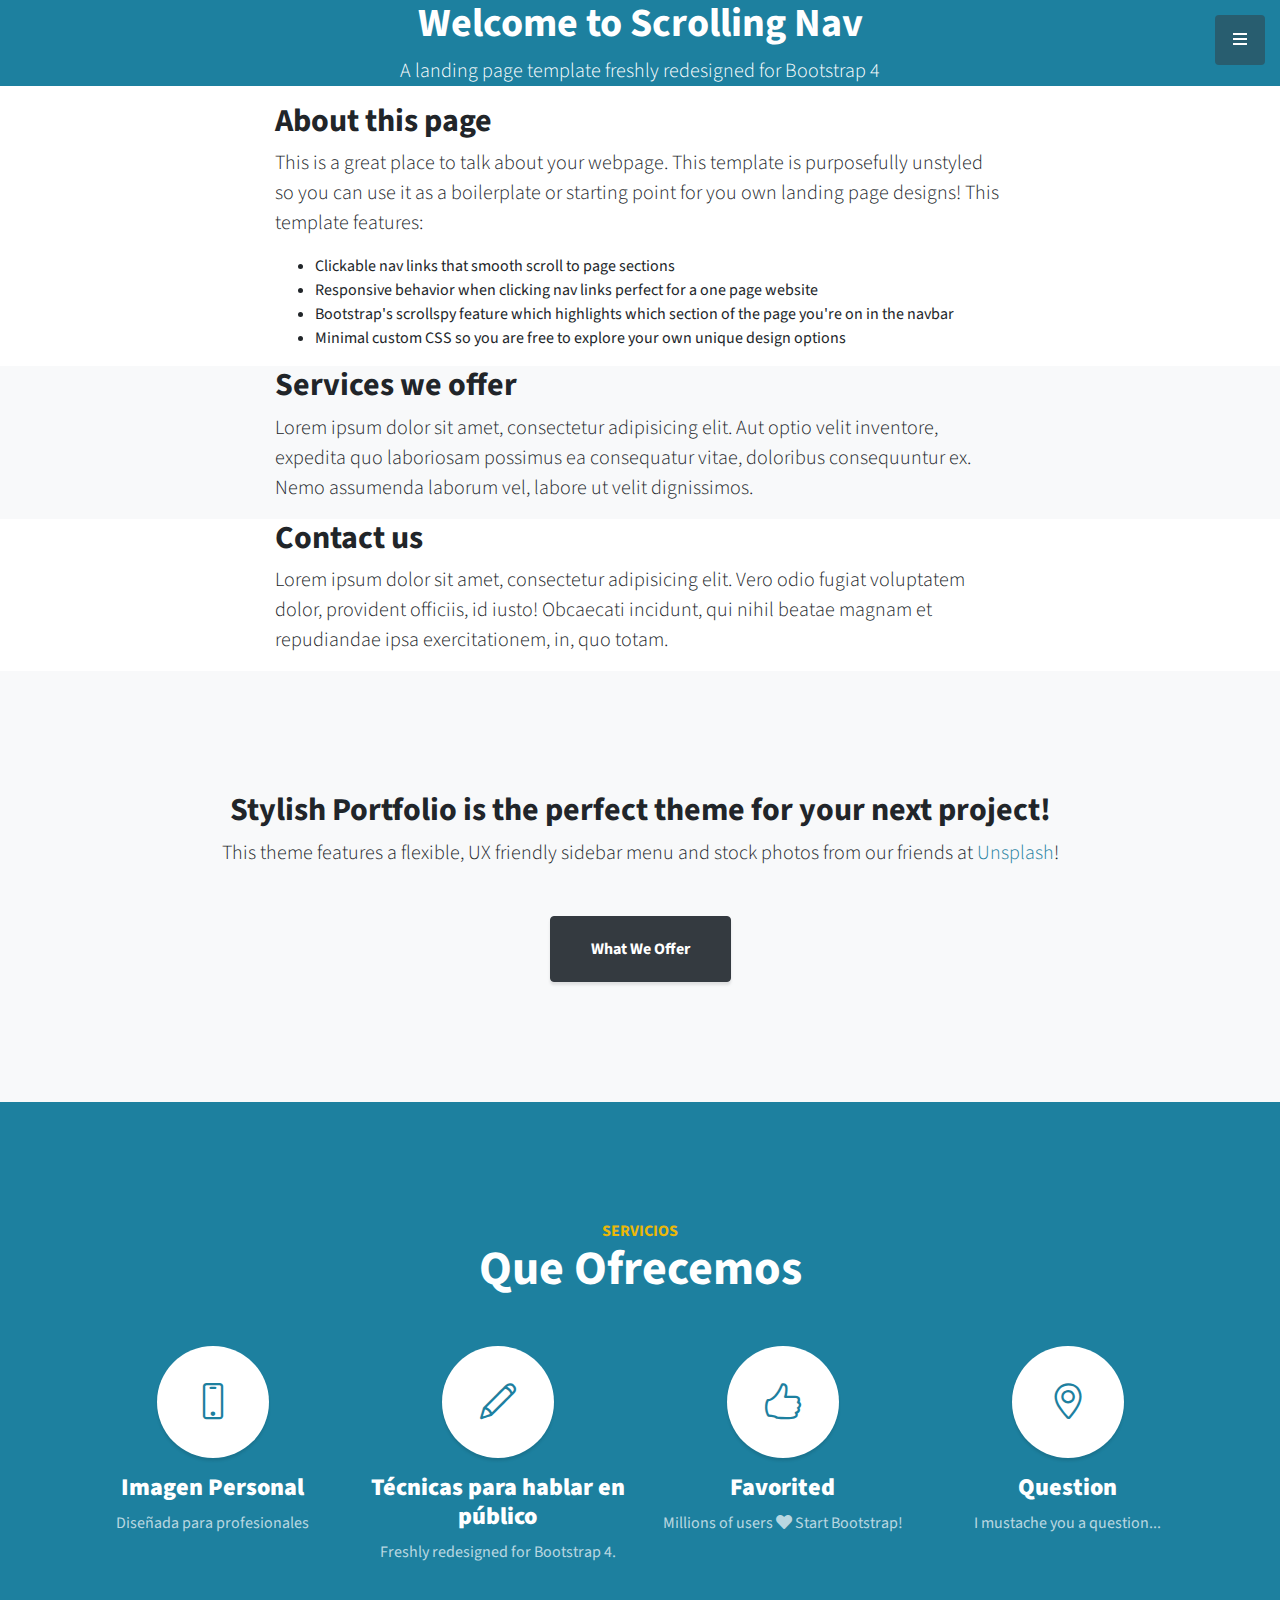
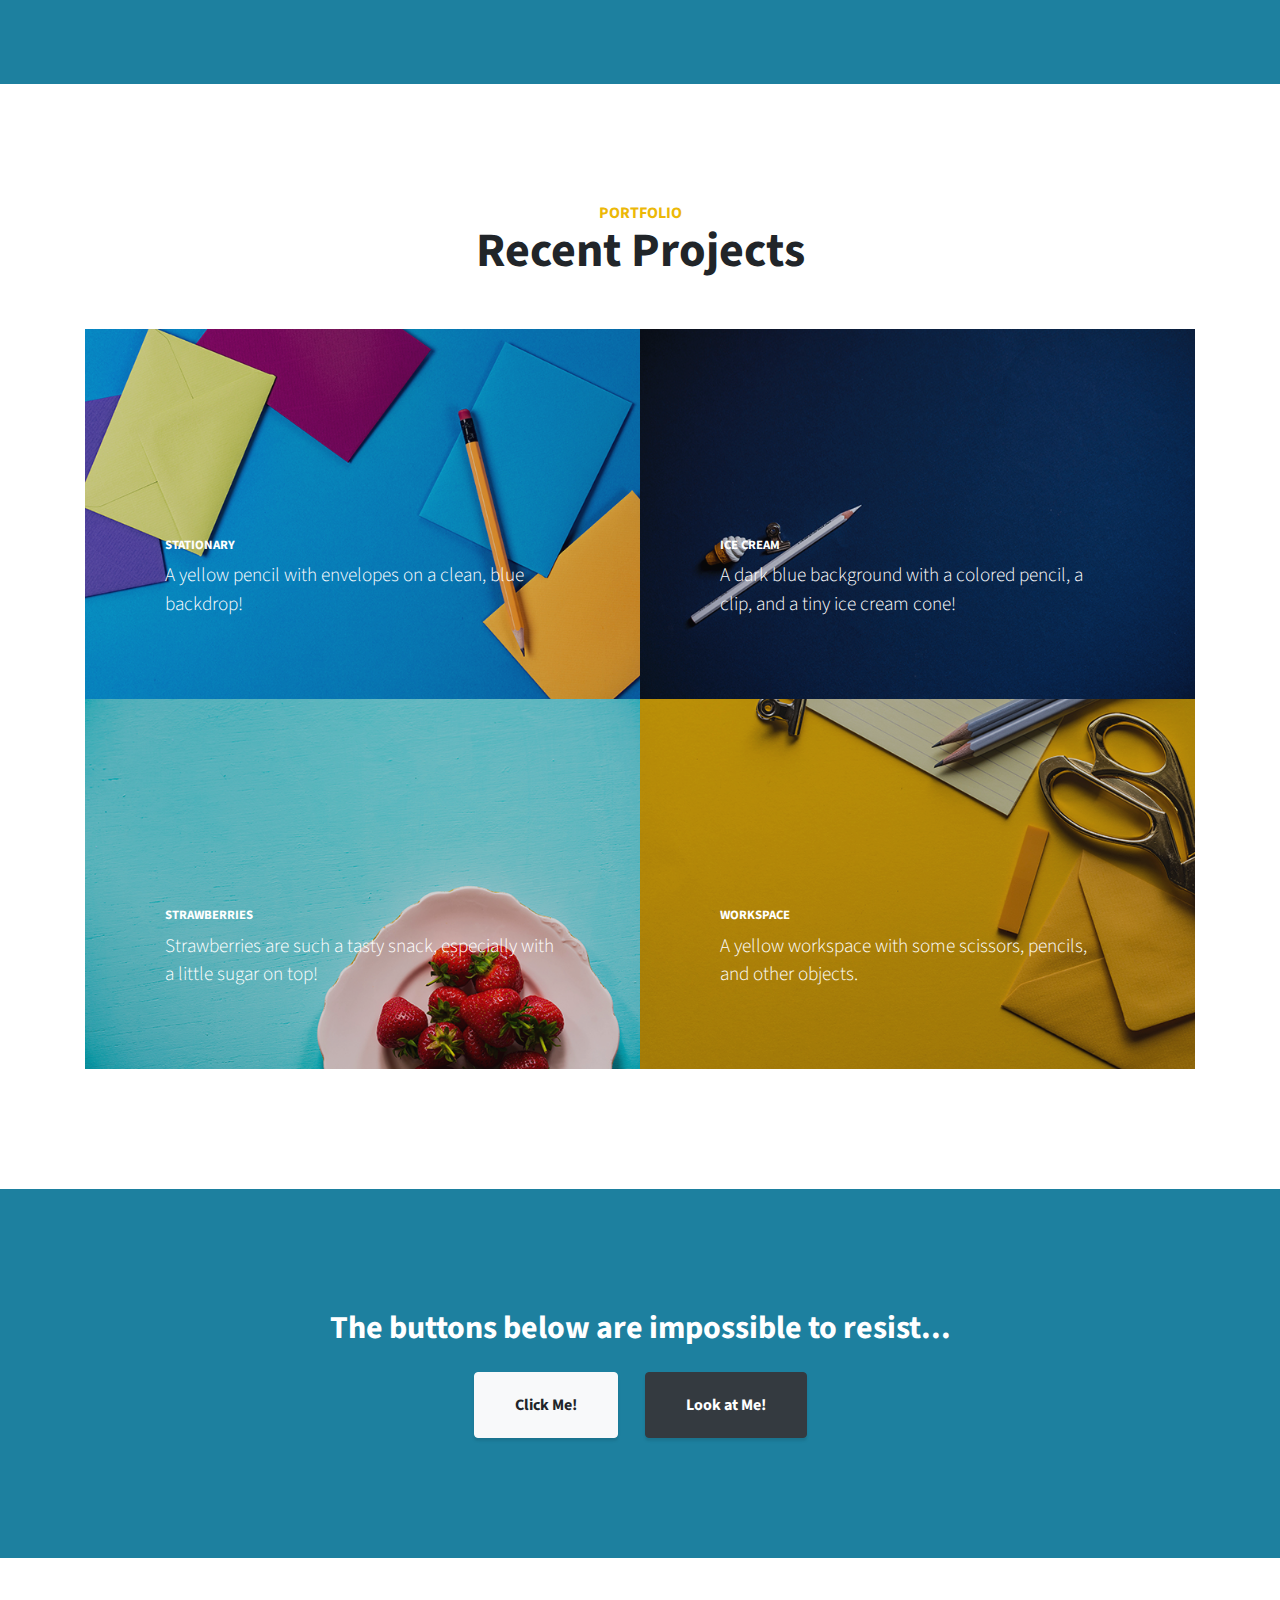
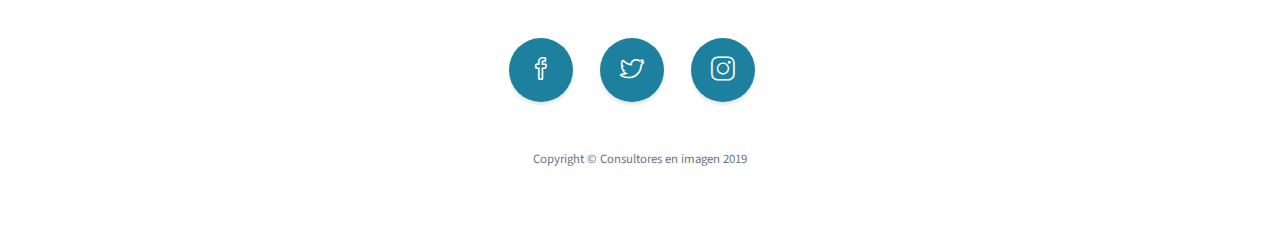
==== commit 68c9b412: "nuevo fondo" ====
--- a/otro.html
+++ b/otro.html
@@ -35,7 +35,7 @@
         <a class="js-scroll-trigger" href="#page-top">Start Bootstrap</a>
       </li>
       <li class="sidebar-nav-item">
-        <a class="js-scroll-trigger" href="#page-top">Home</a>
+        <a class="js-scroll-trigger" href="./index.html">Home</a>
       </li>
       <li class="sidebar-nav-item">
         <a class="js-scroll-trigger" href="#about">About</a>
@@ -53,17 +53,52 @@
   </nav>
 
   <!-- Header -->
-  <header class="masthead d-flex">
-    <div class="container text-center my-auto">
-      <h1 class="mb-1">Stylish Portfolio</h1>
-      <h3 class="mb-5">
-        <em>Probanding otro
-        </em>
-      </h3>
-      <a class="btn btn-primary btn-xl js-scroll-trigger" href="#about">Find Out More</a>
-    </div>
-    <div class="overlay"></div>
+  <header class="bg-primary text-white">
+    <div class="container text-center">
+      <h1>Welcome to Scrolling Nav</h1>
+      <p class="lead">A landing page template freshly redesigned for Bootstrap 4</p>
+    </div>
   </header>
+
+  <section id="about">
+    <div class="container">
+      <div class="row">
+        <div class="col-lg-8 mx-auto">
+          <h2>About this page</h2>
+          <p class="lead">This is a great place to talk about your webpage. This template is purposefully unstyled so you can use it as a boilerplate or starting point for you own landing page designs! This template features:</p>
+          <ul>
+            <li>Clickable nav links that smooth scroll to page sections</li>
+            <li>Responsive behavior when clicking nav links perfect for a one page website</li>
+            <li>Bootstrap's scrollspy feature which highlights which section of the page you're on in the navbar</li>
+            <li>Minimal custom CSS so you are free to explore your own unique design options</li>
+          </ul>
+        </div>
+      </div>
+    </div>
+  </section>
+
+  <section id="services" class="bg-light">
+    <div class="container">
+      <div class="row">
+        <div class="col-lg-8 mx-auto">
+          <h2>Services we offer</h2>
+          <p class="lead">Lorem ipsum dolor sit amet, consectetur adipisicing elit. Aut optio velit inventore, expedita quo laboriosam possimus ea consequatur vitae, doloribus consequuntur ex. Nemo assumenda laborum vel, labore ut velit dignissimos.</p>
+        </div>
+      </div>
+    </div>
+  </section>
+
+  <section id="contact">
+    <div class="container">
+      <div class="row">
+        <div class="col-lg-8 mx-auto">
+          <h2>Contact us</h2>
+          <p class="lead">Lorem ipsum dolor sit amet, consectetur adipisicing elit. Vero odio fugiat voluptatem dolor, provident officiis, id iusto! Obcaecati incidunt, qui nihil beatae magnam et repudiandae ipsa exercitationem, in, quo totam.</p>
+        </div>
+      </div>
+    </div>
+  </section>
+
 
   <!-- About -->
   <section class="content-section bg-light" id="about">
@@ -128,17 +163,6 @@
       </div>
     </div>
   </section>
-
-  <!-- Callout -->
-  <section class="callout">
-    <div class="container text-center">
-      <h2 class="mx-auto mb-5">Welcome to
-        <em>your</em>
-        next website!</h2>
-      <a class="btn btn-primary btn-xl" href="https://startbootstrap.com/template-overviews/stylish-portfolio/">Download Now!</a>
-    </div>
-  </section>
-
   <!-- Portfolio -->
   <section class="content-section" id="portfolio">
     <div class="container">
@@ -203,16 +227,6 @@
       <a href="#" class="btn btn-xl btn-dark">Look at Me!</a>
     </div>
   </section>
-
-  <!-- Map -->
-  <section id="contact" class="map">
-    <iframe width="100%" height="100%" frameborder="0" scrolling="no" marginheight="0" marginwidth="0" src="https://maps.google.com/maps?f=q&amp;source=s_q&amp;hl=en&amp;geocode=&amp;q=Twitter,+Inc.,+Market+Street,+San+Francisco,+CA&amp;aq=0&amp;oq=twitter&amp;sll=28.659344,-81.187888&amp;sspn=0.128789,0.264187&amp;ie=UTF8&amp;hq=Twitter,+Inc.,+Market+Street,+San+Francisco,+CA&amp;t=m&amp;z=15&amp;iwloc=A&amp;output=embed"></iframe>
-    <br />
-    <small>
-      <a href="https://www.google.com/maps/place/Avante/@14.5977431,-90.5126934,14z/data=!4m8!1m2!2m1!1s2da.+Calle+23-80,+Zona+15+V.+H.II+Edificio+Avante+Of.+1301!3m4!1s0x8589a375ebe793af:0x4875a5f6a0b02516!8m2!3d14.5836874!4d-90.4870325"></a>
-    </small>
-  </section>
-
   <!-- Footer -->
   <footer class="footer text-center">
     <div class="container">
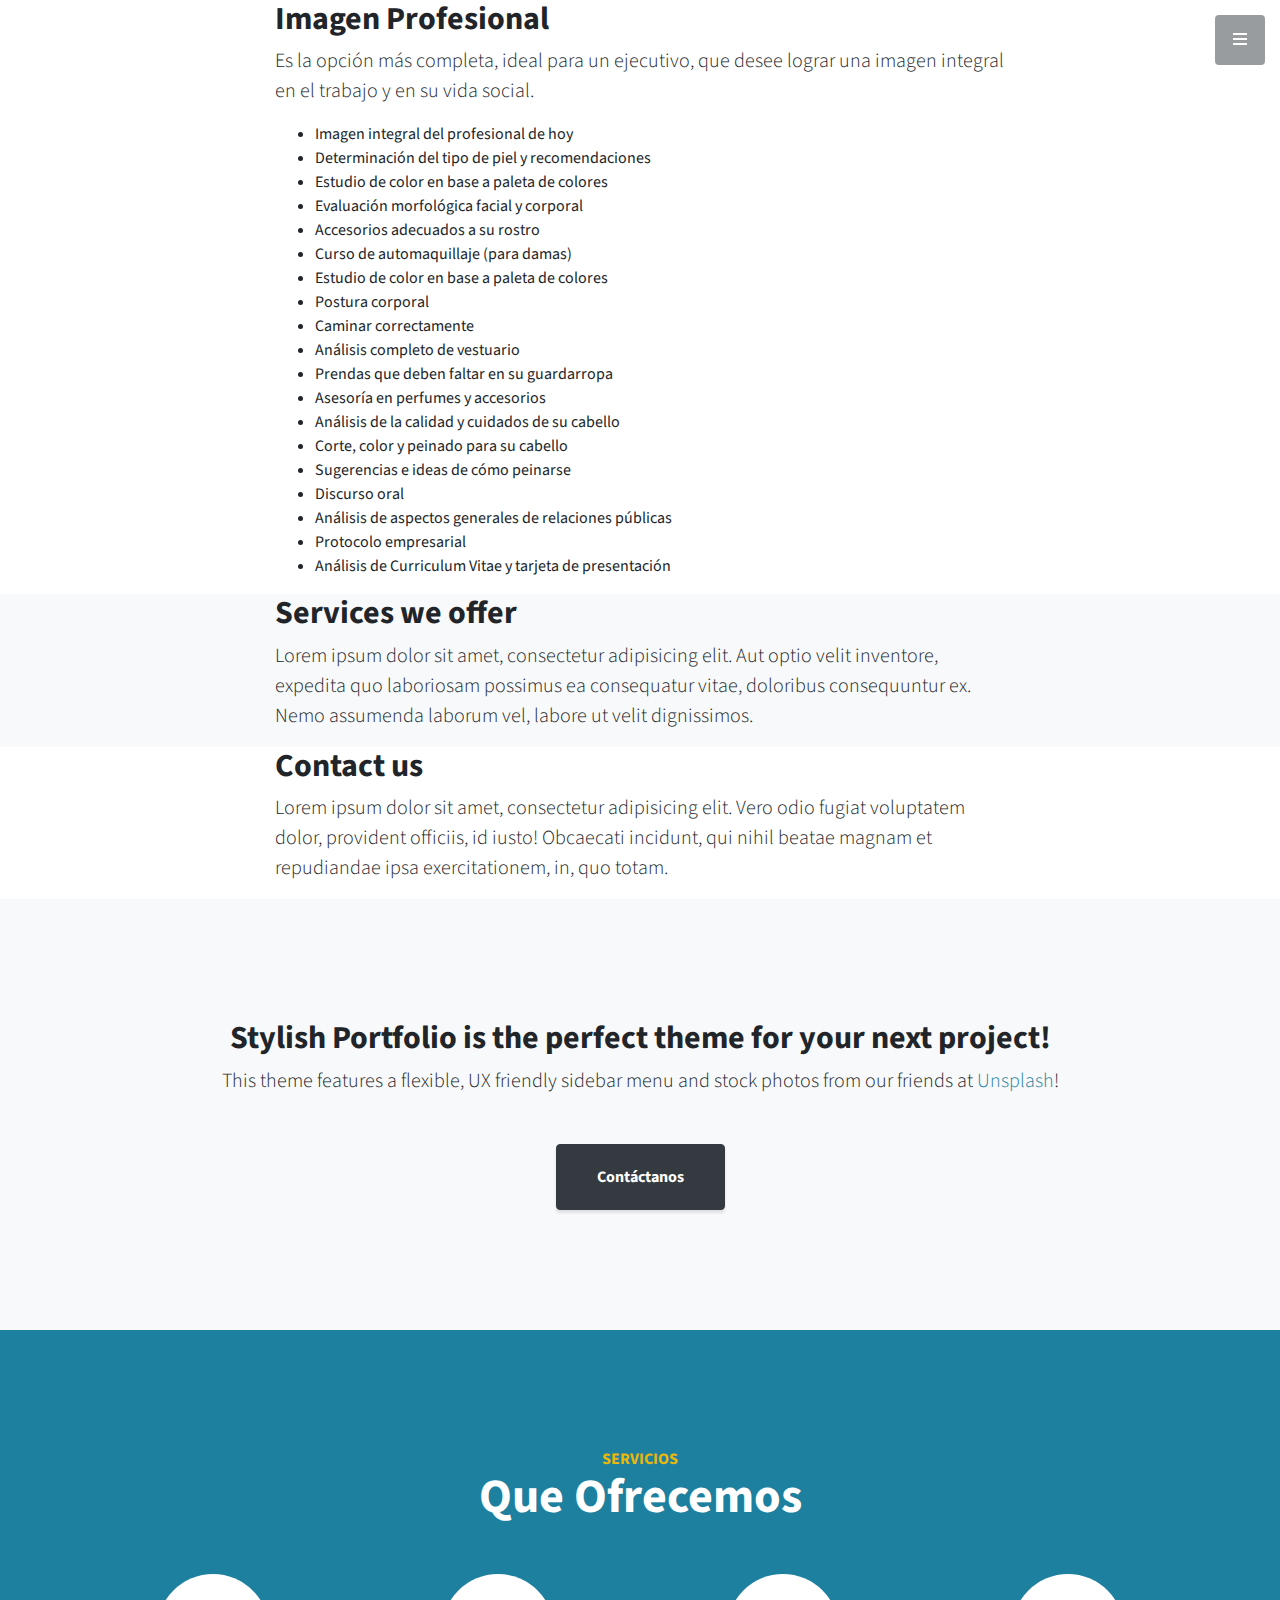
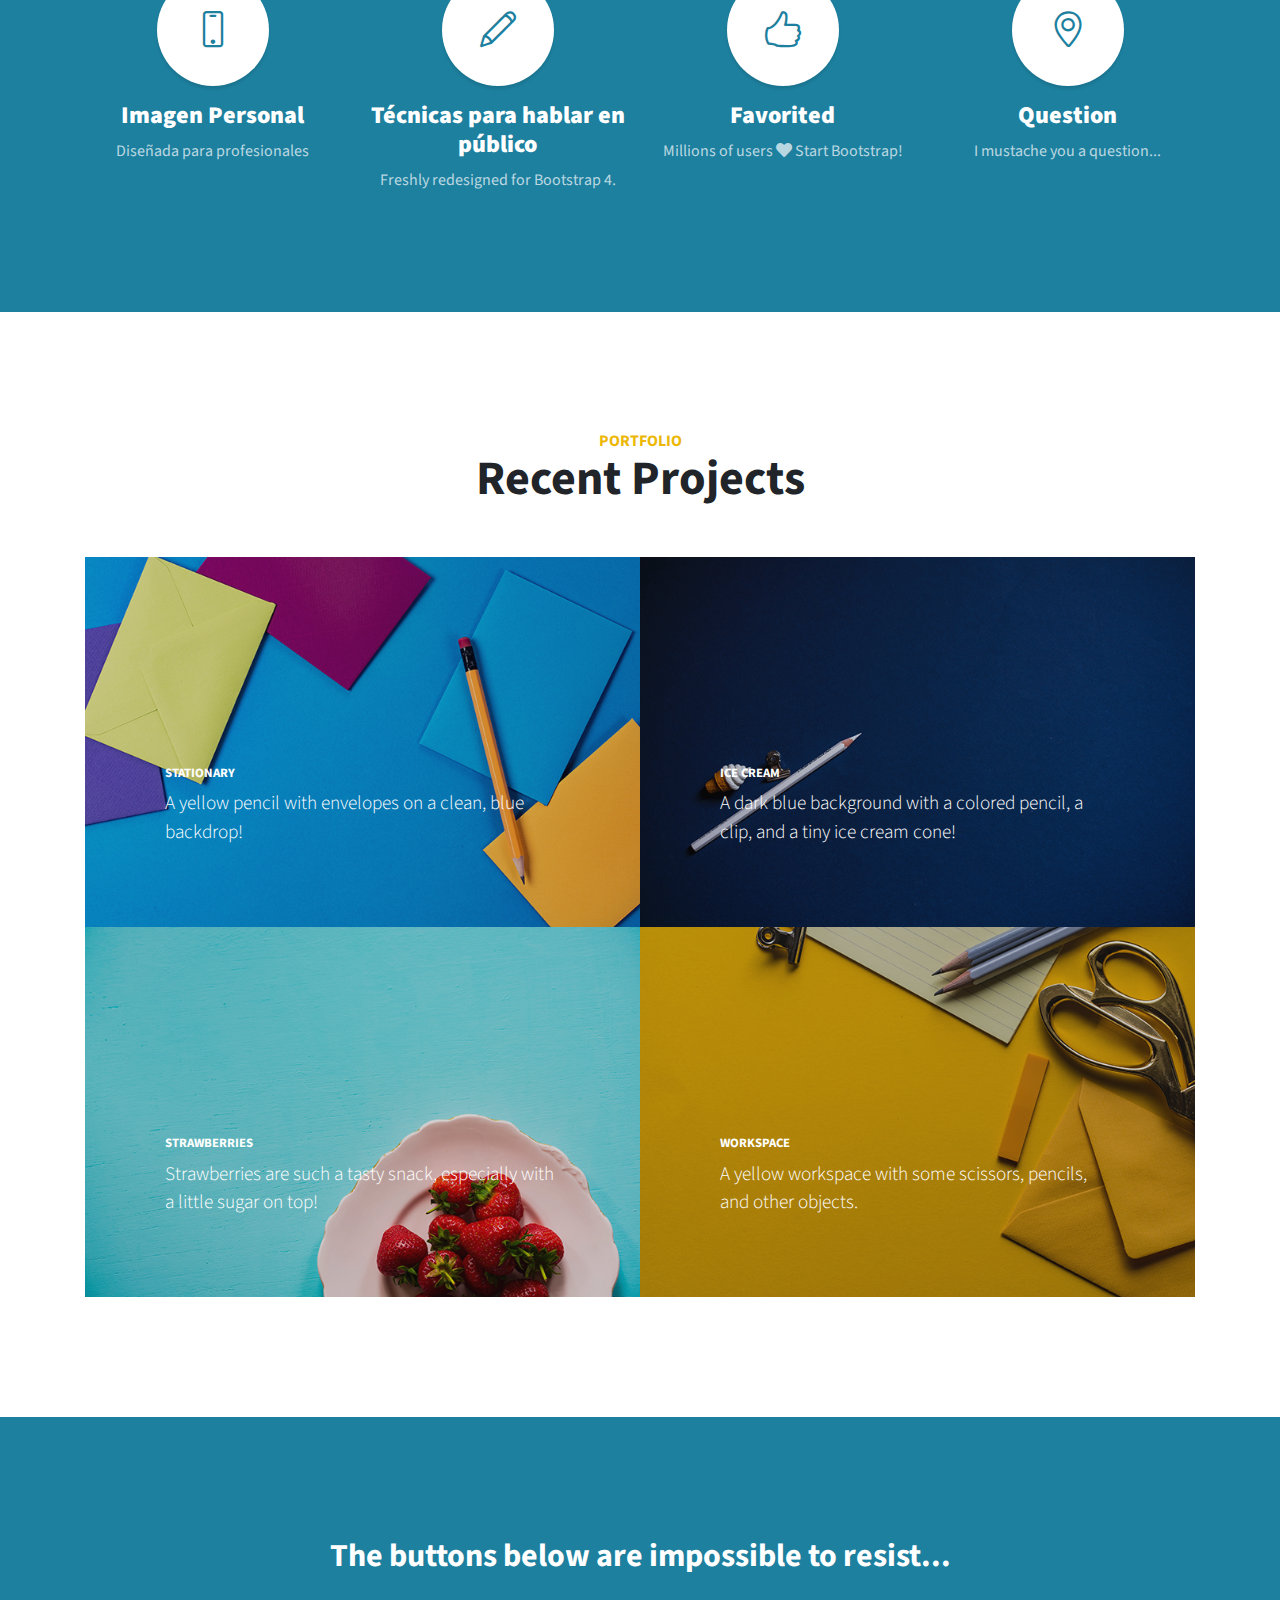
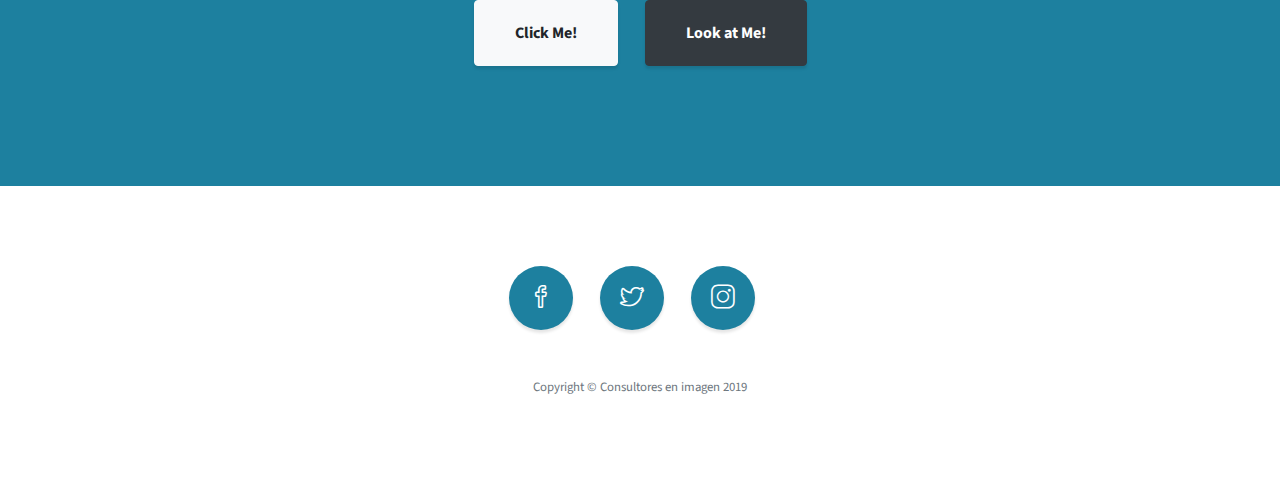
==== commit a3bb8516: "más texto" ====
--- a/otro.html
+++ b/otro.html
@@ -8,7 +8,7 @@
   <meta name="description" content="">
   <meta name="author" content="">
 
-  <title>Consultores en imagen</title>
+  <title>Consultores en imagen- Asesorías</title>
 
   <!-- Bootstrap Core CSS -->
   <link href="vendor/bootstrap/css/bootstrap.min.css" rel="stylesheet">
@@ -32,45 +32,55 @@
   <nav id="sidebar-wrapper">
     <ul class="sidebar-nav">
       <li class="sidebar-brand">
-        <a class="js-scroll-trigger" href="#page-top">Start Bootstrap</a>
-      </li>
-      <li class="sidebar-nav-item">
-        <a class="js-scroll-trigger" href="./index.html">Home</a>
-      </li>
-      <li class="sidebar-nav-item">
-        <a class="js-scroll-trigger" href="#about">About</a>
-      </li>
-      <li class="sidebar-nav-item">
-        <a class="js-scroll-trigger" href="#services">Services</a>
+        <a class="js-scroll-trigger" href="#page-top">Consultores en imagen</a>
+      </li>
+      <li class="sidebar-nav-item">
+        <a class="js-scroll-trigger" href="./index.html">Inicio</a>
+      </li>
+      <li class="sidebar-nav-item">
+        <a class="js-scroll-trigger" href="#about">Nosotros</a>
+      </li>
+      <li class="sidebar-nav-item">
+        <a class="js-scroll-trigger" href="#services">Servicios</a>
       </li>
       <li class="sidebar-nav-item">
         <a class="js-scroll-trigger" href="#portfolio">Portfolio</a>
       </li>
       <li class="sidebar-nav-item">
-        <a class="js-scroll-trigger" href="#contact">Contact</a>
+        <a class="js-scroll-trigger" href="#contact">Contacto</a>
       </li>
     </ul>
   </nav>
 
   <!-- Header -->
-  <header class="bg-primary text-white">
-    <div class="container text-center">
-      <h1>Welcome to Scrolling Nav</h1>
-      <p class="lead">A landing page template freshly redesigned for Bootstrap 4</p>
-    </div>
-  </header>
+
 
   <section id="about">
     <div class="container">
       <div class="row">
         <div class="col-lg-8 mx-auto">
-          <h2>About this page</h2>
-          <p class="lead">This is a great place to talk about your webpage. This template is purposefully unstyled so you can use it as a boilerplate or starting point for you own landing page designs! This template features:</p>
+          <h2>Imagen Profesional</h2>
+          <p class="lead">Es la opción más completa, ideal para un ejecutivo, que desee lograr una imagen integral en el trabajo y en su vida social.</p>
           <ul>
-            <li>Clickable nav links that smooth scroll to page sections</li>
-            <li>Responsive behavior when clicking nav links perfect for a one page website</li>
-            <li>Bootstrap's scrollspy feature which highlights which section of the page you're on in the navbar</li>
-            <li>Minimal custom CSS so you are free to explore your own unique design options</li>
+            <li>Imagen integral del profesional de hoy</li>
+            <li>Determinación del tipo de piel y recomendaciones</li>
+            <li>Estudio de color en base a paleta de colores</li>
+            <li>Evaluación morfológica facial y corporal</li>
+            <li>Accesorios adecuados a su rostro</li>
+            <li>Curso de automaquillaje (para damas)</li>
+            <li>Estudio de color en base a paleta de colores</li>
+            <li>Postura corporal</li>
+            <li>Caminar correctamente</li>
+            <li>Análisis completo de vestuario</li>
+            <li>Prendas que deben faltar en su guardarropa</li>
+            <li>Asesoría en perfumes y accesorios</li>
+            <li>Análisis de la calidad y cuidados de su cabello</li>
+            <li>Corte, color y peinado para su cabello</li>
+            <li>Sugerencias e ideas de cómo peinarse</li>
+            <li>Discurso oral</li>
+            <li>Análisis de aspectos generales de relaciones públicas</li>
+            <li>Protocolo empresarial</li>
+            <li>Análisis de Curriculum Vitae y tarjeta de presentación</li>
           </ul>
         </div>
       </div>
@@ -108,7 +118,7 @@
           <h2>Stylish Portfolio is the perfect theme for your next project!</h2>
           <p class="lead mb-5">This theme features a flexible, UX friendly sidebar menu and stock photos from our friends at
             <a href="https://unsplash.com/">Unsplash</a>!</p>
-          <a class="btn btn-dark btn-xl js-scroll-trigger" href="#services">What We Offer</a>
+          <a class="btn btn-dark btn-xl js-scroll-trigger" href="index.html#contact">Contáctanos</a>
         </div>
       </div>
     </div>
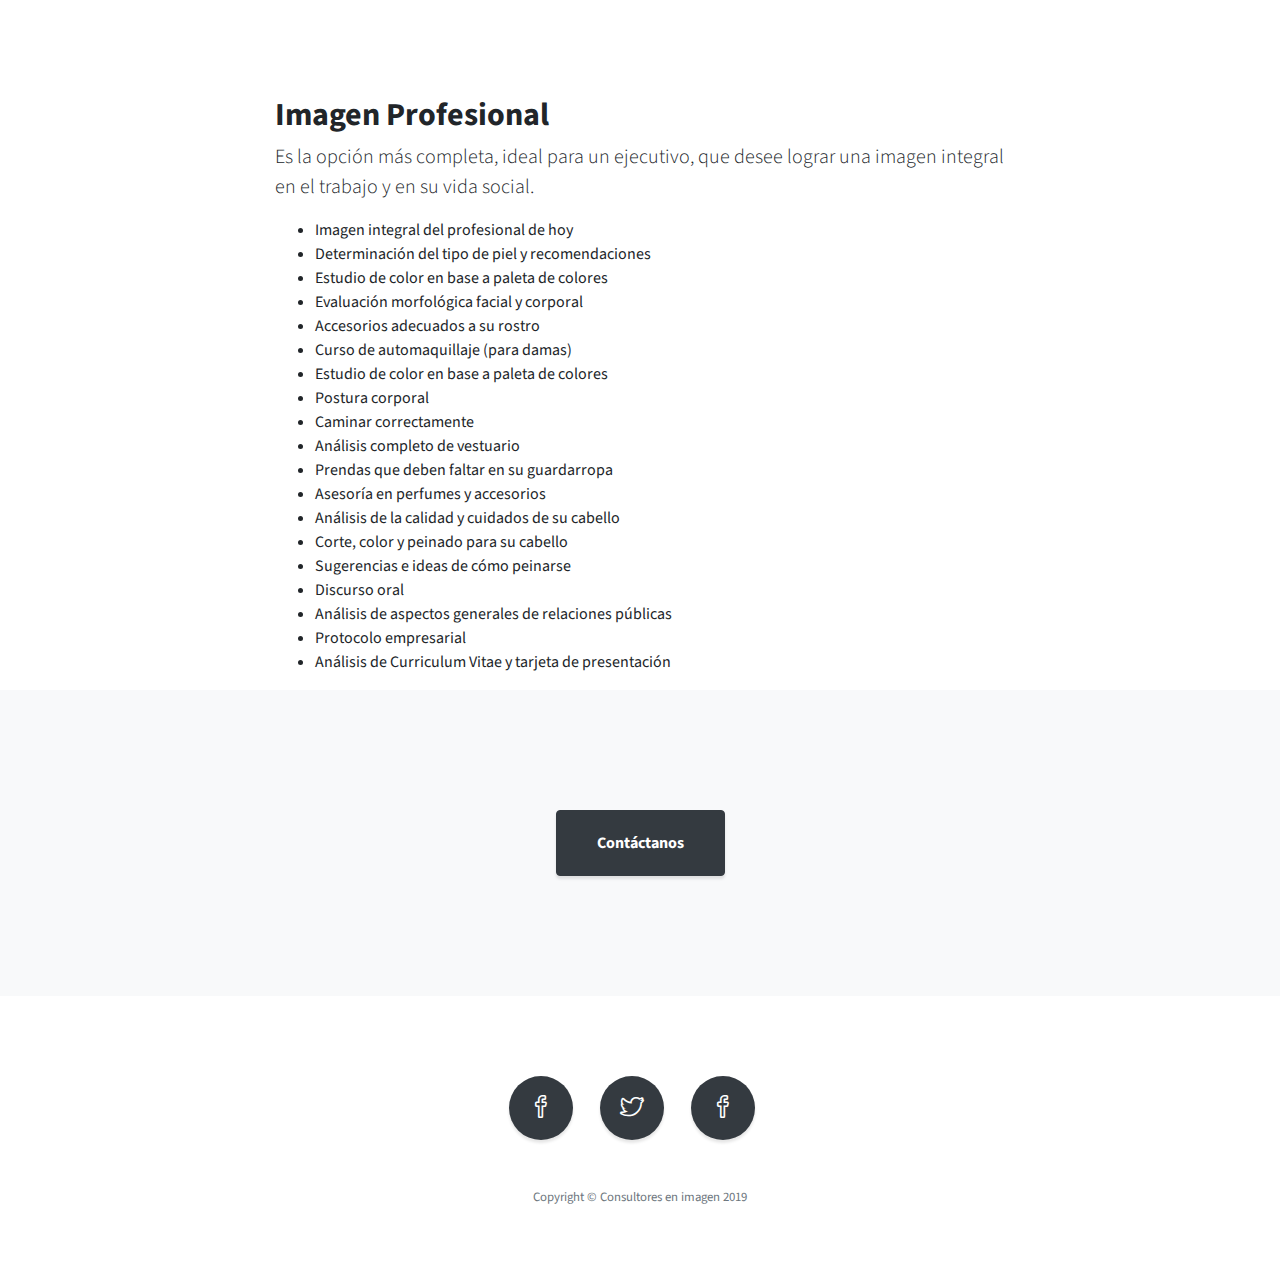
==== commit 4c83c3b4: "cambios diseño" ====
--- a/otro.html
+++ b/otro.html
@@ -38,23 +38,29 @@
         <a class="js-scroll-trigger" href="./index.html">Inicio</a>
       </li>
       <li class="sidebar-nav-item">
-        <a class="js-scroll-trigger" href="#about">Nosotros</a>
+        <a class="js-scroll-trigger" href="index.html#about">Nosotros</a>
       </li>
       <li class="sidebar-nav-item">
-        <a class="js-scroll-trigger" href="#services">Servicios</a>
+        <a class="js-scroll-trigger" href="index.html#services">Servicios</a>
       </li>
       <li class="sidebar-nav-item">
-        <a class="js-scroll-trigger" href="#portfolio">Portfolio</a>
+        <a class="js-scroll-trigger" href="index.html#portfolio">Portfolio</a>
       </li>
       <li class="sidebar-nav-item">
-        <a class="js-scroll-trigger" href="#contact">Contacto</a>
+        <a class="js-scroll-trigger" href="index.html#contact">Contacto</a>
+      </li>
+      <li class="sidebar-nav-item">
+        <a class="js-scroll-trigger" href="./index.html">Historia</a>
       </li>
     </ul>
   </nav>
 
   <!-- Header -->
 
-
+  <br/>
+  <br/>
+  <br/>
+  <br/>
   <section id="about">
     <div class="container">
       <div class="row">
@@ -86,174 +92,36 @@
       </div>
     </div>
   </section>
-
-  <section id="services" class="bg-light">
-    <div class="container">
-      <div class="row">
-        <div class="col-lg-8 mx-auto">
-          <h2>Services we offer</h2>
-          <p class="lead">Lorem ipsum dolor sit amet, consectetur adipisicing elit. Aut optio velit inventore, expedita quo laboriosam possimus ea consequatur vitae, doloribus consequuntur ex. Nemo assumenda laborum vel, labore ut velit dignissimos.</p>
-        </div>
-      </div>
-    </div>
-  </section>
-
-  <section id="contact">
-    <div class="container">
-      <div class="row">
-        <div class="col-lg-8 mx-auto">
-          <h2>Contact us</h2>
-          <p class="lead">Lorem ipsum dolor sit amet, consectetur adipisicing elit. Vero odio fugiat voluptatem dolor, provident officiis, id iusto! Obcaecati incidunt, qui nihil beatae magnam et repudiandae ipsa exercitationem, in, quo totam.</p>
-        </div>
-      </div>
-    </div>
-  </section>
-
-
   <!-- About -->
   <section class="content-section bg-light" id="about">
     <div class="container text-center">
       <div class="row">
         <div class="col-lg-10 mx-auto">
-          <h2>Stylish Portfolio is the perfect theme for your next project!</h2>
-          <p class="lead mb-5">This theme features a flexible, UX friendly sidebar menu and stock photos from our friends at
-            <a href="https://unsplash.com/">Unsplash</a>!</p>
           <a class="btn btn-dark btn-xl js-scroll-trigger" href="index.html#contact">Contáctanos</a>
         </div>
       </div>
     </div>
   </section>
 
-  <!-- Services -->
-  <section class="content-section bg-primary text-white text-center" id="services">
-    <div class="container">
-      <div class="content-section-heading">
-        <h3 class="text-secondary mb-0">Servicios</h3>
-        <h2 class="mb-5">Que Ofrecemos</h2>
-      </div>
-      <div class="row">
-        <div class="col-lg-3 col-md-6 mb-5 mb-lg-0">
-          <span class="service-icon rounded-circle mx-auto mb-3">
-            <i class="icon-screen-smartphone"></i>
-          </span>
-          <h4>
-            <strong>Imagen Personal</strong>
-          </h4>
-          <p class="text-faded mb-0">Diseñada para profesionales</p>
-        </div>
-        <div class="col-lg-3 col-md-6 mb-5 mb-lg-0">
-          <span class="service-icon rounded-circle mx-auto mb-3">
-            <i class="icon-pencil"></i>
-          </span>
-          <h4>
-            <strong>Técnicas para hablar en público</strong>
-          </h4>
-          <p class="text-faded mb-0">Freshly redesigned for Bootstrap 4.</p>
-        </div>
-        <div class="col-lg-3 col-md-6 mb-5 mb-md-0">
-          <span class="service-icon rounded-circle mx-auto mb-3">
-            <i class="icon-like"></i>
-          </span>
-          <h4>
-            <strong>Favorited</strong>
-          </h4>
-          <p class="text-faded mb-0">Millions of users
-            <i class="fas fa-heart"></i>
-            Start Bootstrap!</p>
-        </div>
-        <div class="col-lg-3 col-md-6">
-          <span class="service-icon rounded-circle mx-auto mb-3">
-            <i class="icon-location-pin"></i>
-          </span>
-          <h4>
-            <strong>Question</strong>
-          </h4>
-          <p class="text-faded mb-0">I mustache you a question...</p>
-        </div>
-      </div>
-    </div>
-  </section>
-  <!-- Portfolio -->
-  <section class="content-section" id="portfolio">
-    <div class="container">
-      <div class="content-section-heading text-center">
-        <h3 class="text-secondary mb-0">Portfolio</h3>
-        <h2 class="mb-5">Recent Projects</h2>
-      </div>
-      <div class="row no-gutters">
-        <div class="col-lg-6">
-          <a class="portfolio-item" href="#">
-            <span class="caption">
-              <span class="caption-content">
-                <h2>Stationary</h2>
-                <p class="mb-0">A yellow pencil with envelopes on a clean, blue backdrop!</p>
-              </span>
-            </span>
-            <img class="img-fluid" src="img/portfolio-1.jpg" alt="">
-          </a>
-        </div>
-        <div class="col-lg-6">
-          <a class="portfolio-item" href="#">
-            <span class="caption">
-              <span class="caption-content">
-                <h2>Ice Cream</h2>
-                <p class="mb-0">A dark blue background with a colored pencil, a clip, and a tiny ice cream cone!</p>
-              </span>
-            </span>
-            <img class="img-fluid" src="img/portfolio-2.jpg" alt="">
-          </a>
-        </div>
-        <div class="col-lg-6">
-          <a class="portfolio-item" href="#">
-            <span class="caption">
-              <span class="caption-content">
-                <h2>Strawberries</h2>
-                <p class="mb-0">Strawberries are such a tasty snack, especially with a little sugar on top!</p>
-              </span>
-            </span>
-            <img class="img-fluid" src="img/portfolio-3.jpg" alt="">
-          </a>
-        </div>
-        <div class="col-lg-6">
-          <a class="portfolio-item" href="#">
-            <span class="caption">
-              <span class="caption-content">
-                <h2>Workspace</h2>
-                <p class="mb-0">A yellow workspace with some scissors, pencils, and other objects.</p>
-              </span>
-            </span>
-            <img class="img-fluid" src="img/portfolio-4.jpg" alt="">
-          </a>
-        </div>
-      </div>
-    </div>
-  </section>
+ 
 
-  <!-- Call to Action -->
-  <section class="content-section bg-primary text-white">
-    <div class="container text-center">
-      <h2 class="mb-4">The buttons below are impossible to resist...</h2>
-      <a href="#" class="btn btn-xl btn-light mr-4">Click Me!</a>
-      <a href="#" class="btn btn-xl btn-dark">Look at Me!</a>
-    </div>
-  </section>
   <!-- Footer -->
   <footer class="footer text-center">
     <div class="container">
       <ul class="list-inline mb-5">
         <li class="list-inline-item">
-          <a class="social-link rounded-circle text-white mr-3" href="http://www.instagram.com/joseeruano">
+          <a class="social-link rounded-circle text-white mr-3" href="https://www.facebook.com/Consultores-en-Imagen-103624906337194/">
             <i class="icon-social-facebook"></i>
           </a>
         </li>
         <li class="list-inline-item">
-          <a class="social-link rounded-circle text-white mr-3" href="#">
+          <a class="social-link rounded-circle text-white mr-3" href="https://twitter.com/Brensanchinelli">
             <i class="icon-social-twitter"></i>
           </a>
         </li>
         <li class="list-inline-item">
-          <a class="social-link rounded-circle text-white mr-3" href="http://www.instagram.com/joseeruano">
-            <i class="icon-social-instagram"></i>
+          <a class="social-link rounded-circle text-white mr-3" href="https://www.facebook.com/Imagen-es-percepción-114892478542645/">
+            <i class="icon-social-facebook"></i>
           </a>
         </li>
 
--- a/css/stylish-portfolio.min.css
+++ b/css/stylish-portfolio.min.css
@@ -2,4 +2,4 @@
  * Start Bootstrap - Stylish Portfolio v5.0.3 (https://startbootstrap.com/template-overviews/stylish-portfolio)
  * Copyright 2013-2019 Start Bootstrap
  * Licensed under MIT (https://github.com/BlackrockDigital/startbootstrap-stylish-portfolio/blob/master/LICENSE)
- */body,html{width:100%;height:100%}body{font-family:'Source Sans Pro'}.btn-xl{padding:1.25rem 2.5rem}.content-section{padding-top:7.5rem;padding-bottom:7.5rem}.content-section-heading h2{font-size:3rem}.content-section-heading h3{font-size:1rem;text-transform:uppercase}h1,h2,h3,h4,h5,h6{font-weight:700}.text-faded{color:rgba(255,255,255,.7)}.map{height:30rem}@media (max-width:992px){.map{height:75%}}.map iframe{pointer-events:none}.scroll-to-top{position:fixed;right:15px;bottom:15px;display:none;width:50px;height:50px;text-align:center;color:#fff;background:rgba(52,58,64,.5);line-height:45px}.scroll-to-top:focus,.scroll-to-top:hover{color:#fff}.scroll-to-top:hover{background:#343a40}.scroll-to-top i{font-weight:800}.masthead{min-height:30rem;position:relative;display:table;width:100%;height:auto;padding-top:8rem;padding-bottom:8rem;background:-webkit-gradient(linear,left top,right top,from(rgba(255,255,255,.1)),to(rgba(255,255,255,.1))),url(../img/bg-masthead.jpg);background:linear-gradient(90deg,rgba(255,255,255,.1) 0,rgba(255,255,255,.1) 100%),url(../img/bg-masthead.jpg);background-position:center center;background-repeat:no-repeat;background-size:cover}.masthead h1{font-size:4rem;margin:0;padding:0}@media (min-width:992px){.masthead{height:100vh}.masthead h1{font-size:5.5rem}}#sidebar-wrapper{position:fixed;z-index:2;right:0;width:250px;height:100%;-webkit-transition:all .4s ease 0s;transition:all .4s ease 0s;-webkit-transform:translateX(250px);transform:translateX(250px);background:#1d809f;border-left:1px solid rgba(255,255,255,.1)}.sidebar-nav{position:absolute;top:0;width:250px;margin:0;padding:0;list-style:none}.sidebar-nav li.sidebar-nav-item a{display:block;text-decoration:none;color:#fff;padding:15px}.sidebar-nav li a:hover{text-decoration:none;color:#fff;background:rgba(255,255,255,.2)}.sidebar-nav li a:active,.sidebar-nav li a:focus{text-decoration:none}.sidebar-nav>.sidebar-brand{font-size:1.2rem;background:rgba(52,58,64,.1);height:80px;line-height:50px;padding-top:15px;padding-bottom:15px;padding-left:15px}.sidebar-nav>.sidebar-brand a{color:#fff}.sidebar-nav>.sidebar-brand a:hover{color:#fff;background:0 0}#sidebar-wrapper.active{right:250px;width:250px;-webkit-transition:all .4s ease 0s;transition:all .4s ease 0s}.menu-toggle{position:fixed;right:15px;top:15px;width:50px;height:50px;text-align:center;color:#fff;background:rgba(52,58,64,.5);line-height:50px;z-index:999}.menu-toggle:focus,.menu-toggle:hover{color:#fff}.menu-toggle:hover{background:#343a40}.service-icon{background-color:#fff;color:#1d809f;height:7rem;width:7rem;display:block;line-height:7.5rem;font-size:2.25rem;-webkit-box-shadow:0 3px 3px 0 rgba(0,0,0,.1);box-shadow:0 3px 3px 0 rgba(0,0,0,.1)}.callout{padding:15rem 0;background:-webkit-gradient(linear,left top,right top,from(rgba(255,255,255,.1)),to(rgba(255,255,255,.1))),url(../img/bg-callout.jpg);background:linear-gradient(90deg,rgba(255,255,255,.1) 0,rgba(255,255,255,.1) 100%),url(../img/bg-callout.jpg);background-position:center center;background-repeat:no-repeat;background-size:cover}.callout h2{font-size:3.5rem;font-weight:700;display:block;max-width:30rem}.portfolio-item{display:block;position:relative;overflow:hidden;max-width:530px;margin:auto auto 1rem}.portfolio-item .caption{display:-webkit-box;display:-ms-flexbox;display:flex;height:100%;width:100%;background-color:rgba(33,37,41,.2);position:absolute;top:0;bottom:0;z-index:1}.portfolio-item .caption .caption-content{color:#fff;margin:auto 2rem 2rem}.portfolio-item .caption .caption-content h2{font-size:.8rem;text-transform:uppercase}.portfolio-item .caption .caption-content p{font-weight:300;font-size:1.2rem}@media (min-width:992px){.portfolio-item{max-width:none;margin:0}.portfolio-item .caption{-webkit-transition:-webkit-clip-path .25s ease-out,background-color .7s;-webkit-clip-path:inset(0);clip-path:inset(0)}.portfolio-item .caption .caption-content{-webkit-transition:opacity .25s;transition:opacity .25s;margin-left:5rem;margin-right:5rem;margin-bottom:5rem}.portfolio-item img{-webkit-transition:-webkit-clip-path .25s ease-out;-webkit-clip-path:inset(-1px);clip-path:inset(-1px)}.portfolio-item:hover img{-webkit-clip-path:inset(2rem);clip-path:inset(2rem)}.portfolio-item:hover .caption{background-color:rgba(29,128,159,.9);-webkit-clip-path:inset(2rem);clip-path:inset(2rem)}}footer.footer{padding-top:5rem;padding-bottom:5rem}footer.footer .social-link{display:block;height:4rem;width:4rem;line-height:4.3rem;font-size:1.5rem;background-color:#1d809f;-webkit-transition:background-color .15s ease-in-out;transition:background-color .15s ease-in-out;-webkit-box-shadow:0 3px 3px 0 rgba(0,0,0,.1);box-shadow:0 3px 3px 0 rgba(0,0,0,.1)}footer.footer .social-link:hover{background-color:#155d74;text-decoration:none}a{color:#1d809f}a:active,a:focus,a:hover{color:#155d74}.btn-primary{background-color:#1d809f!important;border-color:#1d809f!important;color:#fff!important}.btn-primary:active,.btn-primary:focus,.btn-primary:hover{background-color:#155d74!important;border-color:#155d74!important}.btn-secondary{background-color:#ecb807!important;border-color:#ecb807!important;color:#fff!important}.btn-secondary:active,.btn-secondary:focus,.btn-secondary:hover{background-color:#ba9106!important;border-color:#ba9106!important}.btn-dark{color:#fff!important}.btn{-webkit-box-shadow:0 3px 3px 0 rgba(0,0,0,.1);box-shadow:0 3px 3px 0 rgba(0,0,0,.1);font-weight:700}.bg-primary{background-color:#1d809f!important}.text-primary{color:#1d809f!important}.text-secondary{color:#ecb807!important}+ */body,html{width:100%;height:100%}body{font-family:'Source Sans Pro'}.btn-xl{padding:1.25rem 2.5rem}.content-section{padding-top:7.5rem;padding-bottom:7.5rem}.content-section-heading h2{font-size:3rem}.content-section-heading h3{font-size:1rem;text-transform:uppercase}h1,h2,h3,h4,h5,h6{font-weight:700}.text-faded{color:rgba(255,255,255,.7)}.map{height:30rem}@media (max-width:992px){.map{height:75%}}.map iframe{pointer-events:none}.scroll-to-top{position:fixed;right:15px;bottom:15px;display:none;width:50px;height:50px;text-align:center;color:#fff;background:rgba(52,58,64,.5);line-height:45px}.scroll-to-top:focus,.scroll-to-top:hover{color:#fff}.scroll-to-top:hover{background:#343a40}.scroll-to-top i{font-weight:800}.masthead{min-height:30rem;position:relative;display:table;width:100%;height:auto;padding-top:8rem;padding-bottom:8rem;background:-webkit-gradient(linear,left top,right top,from(rgba(255,255,255,.1)),to(rgba(255,255,255,.1))),url(../img/bg-masthead.jpg);background:linear-gradient(90deg,rgba(255,255,255,.1) 0,rgba(255,255,255,.1) 100%),url(../img/bg-masthead.jpg);background-position:center center;background-repeat:no-repeat;background-size:cover}.masthead h1{font-size:4rem;margin:0;padding:0}@media (min-width:992px){.masthead{height:100vh}.masthead h1{font-size:5.5rem}}#sidebar-wrapper{position:fixed;z-index:2;right:0;width:250px;height:100%;-webkit-transition:all .4s ease 0s;transition:all .4s ease 0s;-webkit-transform:translateX(250px);transform:translateX(250px);background:#343a40;border-left:1px solid rgba(255,255,255,.1)}.sidebar-nav{position:absolute;top:0;width:250px;margin:0;padding:0;list-style:none}.sidebar-nav li.sidebar-nav-item a{display:block;text-decoration:none;color:#fff;padding:15px}.sidebar-nav li a:hover{text-decoration:none;color:#fff;background:rgba(255,255,255,.2)}.sidebar-nav li a:active,.sidebar-nav li a:focus{text-decoration:none}.sidebar-nav>.sidebar-brand{font-size:1.2rem;background:rgba(52,58,64,.1);height:80px;line-height:50px;padding-top:15px;padding-bottom:15px;padding-left:15px}.sidebar-nav>.sidebar-brand a{color:#fff}.sidebar-nav>.sidebar-brand a:hover{color:#fff;background:0 0}#sidebar-wrapper.active{right:250px;width:250px;-webkit-transition:all .4s ease 0s;transition:all .4s ease 0s}.menu-toggle{position:fixed;right:15px;top:15px;width:50px;height:50px;text-align:center;color:#fff;background:rgba(33,37,41,.2));line-height:50px;z-index:999}.menu-toggle:focus,.menu-toggle:hover{color:#fff}.menu-toggle:hover{background:#343a40}.service-icon{background-color:#fff;color:#343a40;height:7rem;width:7rem;display:block;line-height:7.5rem;font-size:2.25rem;-webkit-box-shadow:0 3px 3px 0 rgba(0,0,0,.1);box-shadow:0 3px 3px 0 rgba(0,0,0,.1)}.callout{padding:15rem 0;background:-webkit-gradient(linear,left top,right top,from(rgba(255,255,255,.1)),to(rgba(255,255,255,.1))),url(../img/bg-callout.jpg);background:linear-gradient(90deg,rgba(255,255,255,.1) 0,rgba(255,255,255,.1) 100%),url(../img/bg-callout.jpg);background-position:center center;background-repeat:no-repeat;background-size:cover}.callout h2{font-size:3.5rem;font-weight:700;display:block;max-width:30rem}.portfolio-item{display:block;position:relative;overflow:hidden;max-width:530px;margin:auto auto 1rem}.portfolio-item .caption{display:-webkit-box;display:-ms-flexbox;display:flex;height:100%;width:100%;background-color:rgba(33,37,41,.2);position:absolute;top:0;bottom:0;z-index:1}.portfolio-item .caption .caption-content{color:#fff;margin:auto 2rem 2rem}.portfolio-item .caption .caption-content h2{font-size:.8rem;text-transform:uppercase}.portfolio-item .caption .caption-content p{font-weight:300;font-size:1.2rem}@media (min-width:992px){.portfolio-item{max-width:none;margin:0}.portfolio-item .caption{-webkit-transition:-webkit-clip-path .25s ease-out,background-color .7s;-webkit-clip-path:inset(0);clip-path:inset(0)}.portfolio-item .caption .caption-content{-webkit-transition:opacity .25s;transition:opacity .25s;margin-left:5rem;margin-right:5rem;margin-bottom:5rem}.portfolio-item img{-webkit-transition:-webkit-clip-path .25s ease-out;-webkit-clip-path:inset(-1px);clip-path:inset(-1px)}.portfolio-item:hover img{-webkit-clip-path:inset(2rem);clip-path:inset(2rem)}.portfolio-item:hover .caption{background-color:(rgba(33,37,41,.2));-webkit-clip-path:inset(2rem);clip-path:inset(2rem)}}footer.footer{padding-top:5rem;padding-bottom:5rem}footer.footer .social-link{display:block;height:4rem;width:4rem;line-height:4.3rem;font-size:1.5rem;background-color:#343a40;-webkit-transition:background-color .15s ease-in-out;transition:background-color .15s ease-in-out;-webkit-box-shadow:0 3px 3px 0 rgba(0,0,0,.1);box-shadow:0 3px 3px 0 rgba(0,0,0,.1)}footer.footer .social-link:hover{background-color:#343a40;text-decoration:none}a{color:#343a40}a:active,a:focus,a:hover{color:#155d74}.btn-primary{background-color:#343a40!important;border-color:#343a40!important;color:#fff!important}.btn-primary:active,.btn-primary:focus,.btn-primary:hover{background-color:#155d74!important;border-color:#155d74!important}.btn-secondary{background-color:#ecb807!important;border-color:#ecb807!important;color:#fff!important}.btn-secondary:active,.btn-secondary:focus,.btn-secondary:hover{background-color:#ba9106!important;border-color:#ba9106!important}.btn-dark{color:#fff!important}.btn{-webkit-box-shadow:0 3px 3px 0 rgba(0,0,0,.1);box-shadow:0 3px 3px 0 rgba(0,0,0,.1);font-weight:700}.bg-primary{background-color:#343a40!important}.text-primary{color:#343a40!important}.text-secondary{color:#ecb807!important}